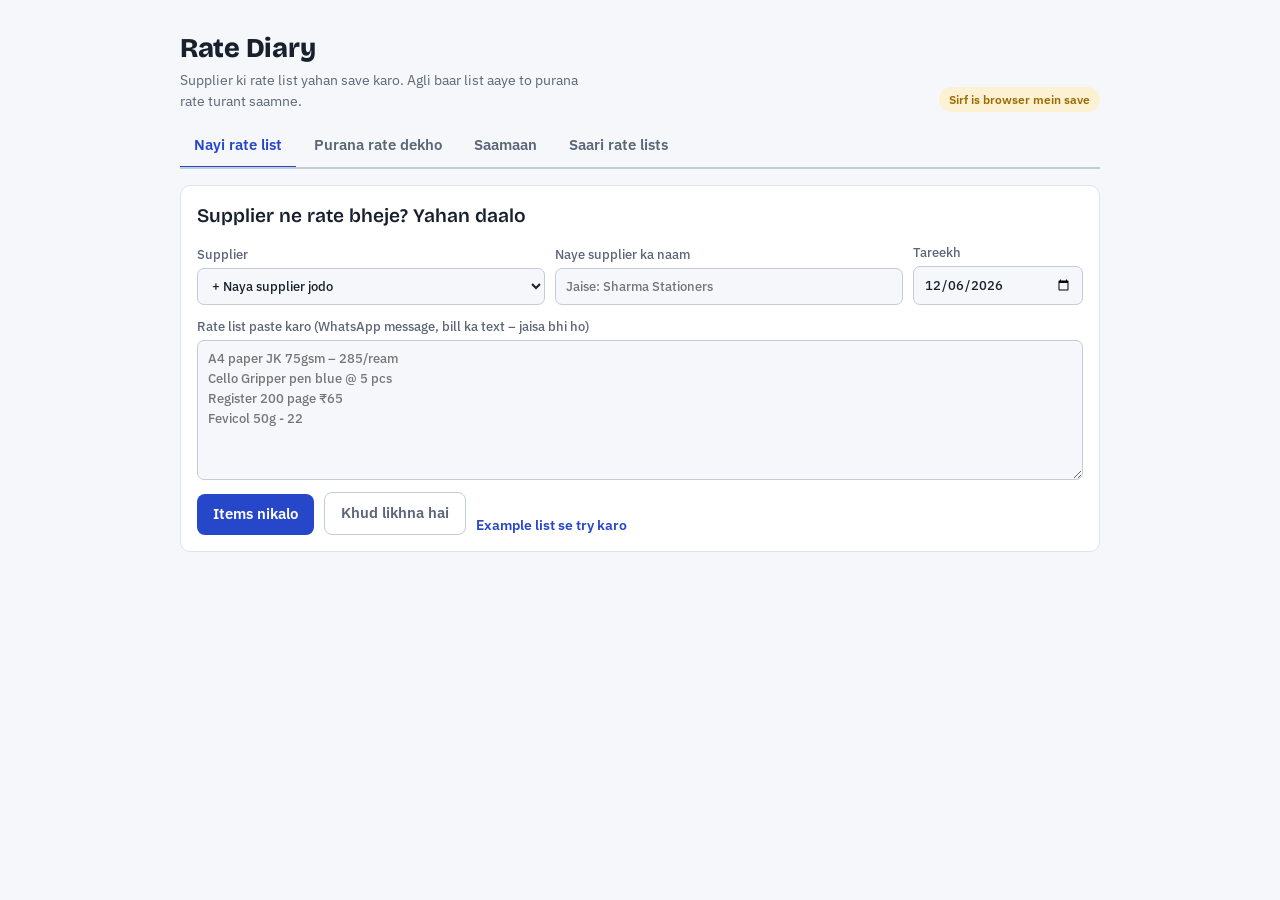
==== supplier-rates/index.html @ 7f13b3df "Add Rate Diary: supplier rate list tracker with AI parsing Save supplier quotations, extract items a" ====
<!doctype html><html><head><meta charset="utf-8"><meta name="viewport" content="width=device-width,initial-scale=1,viewport-fit=cover"></head><body>
<title>Rate Diary</title>
<meta name="claude:viewport-fit-sides" content="cover">
<link rel="preconnect" href="https://fonts.googleapis.com">
<link rel="stylesheet" href="https://fonts.googleapis.com/css2?family=IBM+Plex+Sans:wght@400;500;600;700&family=IBM+Plex+Mono:wght@500;600&family=Bricolage+Grotesque:opsz,wght@12..96,600;12..96,800&display=swap">
<style>
/* Layout: a purchase ledger. A narrow column of ruled entry sheets with tabs on top;
   rates are always set in a mono face so old and new figures line up like a register. */
:root {
  --paper: #f5f7fa;
  --sheet: #ffffff;
  --ink: #18202e;
  --ink-soft: #5b6678;
  --rule: #dfe4ec;
  --rule-strong: #c4ccd8;
  --accent: #2647c9;          /* ballpoint blue */
  --accent-soft: #e6ebfb;
  --up: #c2341f;              /* rate badha (mehenga) */
  --up-soft: #fbe6e2;
  --down: #17804a;            /* rate ghata (sasta) */
  --down-soft: #ddf2e5;
  --warn: #9a6a00;
  --warn-soft: #fcf1d2;
  --f-display: "Bricolage Grotesque", "Segoe UI", system-ui, sans-serif;
  --f-body: "IBM Plex Sans", "Segoe UI", system-ui, sans-serif;
  --f-num: "IBM Plex Mono", ui-monospace, "SFMono-Regular", Consolas, monospace;
}
@media (prefers-color-scheme: dark) {
  :root:not([data-theme="light"]) {
    --paper: #10141b; --sheet: #171d27; --ink: #e4e9f2; --ink-soft: #97a3b6; --rule: #262f3d; --rule-strong: #364254;
    --accent: #8ea6ff; --accent-soft: #1f2a4d; --up: #ff8a75; --up-soft: #3b1d18; --down: #6fd59b; --down-soft: #15321f;
    --warn: #f0c45c; --warn-soft: #362b10; color-scheme: dark;
  }
}
:root[data-theme="dark"] {
  --paper: #10141b; --sheet: #171d27; --ink: #e4e9f2; --ink-soft: #97a3b6; --rule: #262f3d; --rule-strong: #364254;
  --accent: #8ea6ff; --accent-soft: #1f2a4d; --up: #ff8a75; --up-soft: #3b1d18; --down: #6fd59b; --down-soft: #15321f;
  --warn: #f0c45c; --warn-soft: #362b10; color-scheme: dark;
}
* { box-sizing: border-box; }
[hidden] { display: none !important; }
body {
  background: var(--paper); color: var(--ink); font-family: var(--f-body); font-size: 15px; line-height: 1.5;
  padding-left: max(16px, env(safe-area-inset-left, 0px)); padding-right: max(16px, env(safe-area-inset-right, 0px));
  padding-block: 0 48px;
}
body::before { content: ""; position: fixed; inset: 0 0 auto; height: env(safe-area-inset-top, 0px); z-index: 10; background: var(--paper); }
.wrap { max-width: 920px; margin: 0 auto; }
h1, h2, h3 { font-family: var(--f-display); text-wrap: balance; margin: 0; }
h1 { font-size: 1.7rem; font-weight: 800; letter-spacing: -0.01em; }
h2 { font-size: 1.2rem; font-weight: 600; }
h3 { font-size: 1rem; font-weight: 600; }
p { margin: 0; }
.muted { color: var(--ink-soft); }
.small { font-size: .85rem; }
.num { font-family: var(--f-num); font-variant-numeric: tabular-nums; }

header.top { display: flex; flex-wrap: wrap; align-items: end; justify-content: space-between; gap: 8px 16px; padding-block: 20px 12px; }
header.top .sub { color: var(--ink-soft); font-size: .9rem; max-width: 52ch; }
.mode { font-size: .78rem; padding: 3px 10px; border-radius: 99px; background: var(--accent-soft); color: var(--accent); font-weight: 600; }
.mode.local { background: var(--warn-soft); color: var(--warn); }

nav.tabs {
  position: sticky; top: env(safe-area-inset-top, 0px); z-index: 5; background: var(--paper);
  display: flex; gap: 4px; overflow-x: auto; border-bottom: 2px solid var(--rule-strong); margin-bottom: 16px; scrollbar-width: none;
}
nav.tabs a {
  flex: none; padding: 10px 14px; text-decoration: none; color: var(--ink-soft); font-weight: 600; font-size: .92rem;
  border-bottom: 3px solid transparent; margin-bottom: -2px; white-space: nowrap;
}
nav.tabs a.on { color: var(--accent); border-bottom-color: var(--accent); }
nav.tabs a:focus-visible, button:focus-visible, input:focus-visible, select:focus-visible, textarea:focus-visible { outline: 2px solid var(--accent); outline-offset: 2px; }

.view { display: grid; gap: 16px; }
.sheet { background: var(--sheet); border: 1px solid var(--rule); border-radius: 10px; padding: 16px; display: grid; gap: 12px; min-width: 0; }
.sheet > header { display: flex; flex-wrap: wrap; justify-content: space-between; align-items: baseline; gap: 6px 12px; }
.row { display: flex; flex-wrap: wrap; gap: 10px; align-items: end; }
.row > * { min-width: 0; }
label.f { display: grid; gap: 4px; font-size: .8rem; color: var(--ink-soft); font-weight: 500; flex: 1 1 160px; }
input, select, textarea {
  font: inherit; color: var(--ink); background: var(--paper); border: 1px solid var(--rule-strong); border-radius: 7px; padding: 8px 10px; width: 100%; min-width: 0;
}
textarea { resize: vertical; min-height: 140px; line-height: 1.55; }
button { font: inherit; cursor: pointer; }
.btn { border: 0; background: var(--accent); color: var(--sheet); font-weight: 600; padding: 9px 16px; border-radius: 8px; white-space: nowrap; }
.btn:disabled { opacity: .5; cursor: not-allowed; }
.btn.ghost { background: var(--accent-soft); color: var(--accent); }
.btn.plain { background: none; color: var(--ink-soft); border: 1px solid var(--rule-strong); }
.btn.danger { background: var(--up); color: var(--sheet); }
.btn.sm { padding: 5px 10px; font-size: .85rem; }
.linkish { background: none; border: 0; color: var(--accent); padding: 0; font-weight: 600; }
.file-drop { border: 1.5px dashed var(--rule-strong); border-radius: 8px; padding: 10px 12px; display: flex; flex-wrap: wrap; gap: 10px; align-items: center; font-size: .88rem; color: var(--ink-soft); }
.file-drop img { width: 56px; height: 56px; object-fit: cover; border-radius: 6px; border: 1px solid var(--rule); }

.banner { padding: 10px 14px; border-radius: 8px; font-size: .9rem; background: var(--warn-soft); color: var(--warn); }
.banner.err { background: var(--up-soft); color: var(--up); }
.banner.ok { background: var(--down-soft); color: var(--down); }

.tbl-wrap { overflow-x: auto; margin: 0 -16px; padding: 0 16px; }
table { border-collapse: collapse; width: 100%; font-size: .9rem; }
th { text-align: left; font-size: .72rem; text-transform: uppercase; letter-spacing: .06em; color: var(--ink-soft); font-weight: 600; padding: 6px 8px; border-bottom: 2px solid var(--rule-strong); white-space: nowrap; }
td { padding: 7px 8px; border-bottom: 1px solid var(--rule); vertical-align: middle; }
td.r, th.r { text-align: right; }
tr.click { cursor: pointer; } tr.click:hover td { background: var(--accent-soft); }
.edit td { padding: 4px; }
.edit input { padding: 6px 8px; }
.edit .w-name { min-width: 170px; } .edit .w-unit { width: 84px; } .edit .w-qty { width: 70px; } .edit .w-rate { width: 96px; text-align: right; }
.x { background: none; border: 0; color: var(--ink-soft); font-size: 1.1rem; padding: 4px 6px; }
.x:hover { color: var(--up); }

.chg { display: inline-block; font-family: var(--f-num); font-size: .8rem; font-weight: 600; padding: 1px 7px; border-radius: 5px; white-space: nowrap; }
.chg.up { background: var(--up-soft); color: var(--up); }
.chg.down { background: var(--down-soft); color: var(--down); }
.chg.same { background: var(--rule); color: var(--ink-soft); }
.chg.new { background: var(--accent-soft); color: var(--accent); }
.prev { font-size: .8rem; color: var(--ink-soft); line-height: 1.35; }
.prev b { color: var(--ink); font-family: var(--f-num); font-weight: 600; }
.flag { color: var(--warn); font-size: .78rem; font-weight: 600; }

.summary { display: grid; grid-template-columns: repeat(auto-fit, minmax(130px, 1fr)); gap: 8px; }
.summary div { border: 1px solid var(--rule); border-radius: 8px; padding: 8px 10px; }
.summary b { display: block; font-family: var(--f-num); font-size: 1.2rem; }
.summary span { font-size: .78rem; color: var(--ink-soft); }

.qlist { display: grid; gap: 8px; }
.qcard { border: 1px solid var(--rule); border-radius: 8px; padding: 10px 12px; display: grid; grid-template-columns: 1fr auto; gap: 4px 12px; background: var(--sheet); text-align: left; color: var(--ink); width: 100%; }
.qcard:hover { border-color: var(--accent); }
.qcard .date { font-family: var(--f-num); font-size: .85rem; color: var(--ink-soft); }
.empty { padding: 20px 4px; color: var(--ink-soft); display: grid; gap: 8px; justify-items: start; }
.steps { margin: 0; padding-left: 20px; display: grid; gap: 4px; color: var(--ink-soft); font-size: .92rem; }

.spark { width: 100%; max-width: 100%; height: auto; display: block; }
.spark .ln { fill: none; stroke: var(--accent); stroke-width: 2; }
.spark .pt { fill: var(--accent); }
.spark text { fill: var(--ink-soft); font-family: var(--f-num); font-size: 10px; }
.spark .grid { stroke: var(--rule); }

.toast { position: fixed; left: 50%; bottom: calc(20px + env(safe-area-inset-bottom, 0px)); transform: translateX(-50%); background: var(--ink); color: var(--sheet); padding: 9px 16px; border-radius: 99px; font-size: .9rem; opacity: 0; pointer-events: none; transition: opacity .25s; z-index: 20; max-width: calc(100% - 32px); }
.toast.show { opacity: 1; }
.spin { display: inline-block; width: 14px; height: 14px; border: 2px solid currentColor; border-right-color: transparent; border-radius: 50%; animation: sp .7s linear infinite; vertical-align: -2px; }
@keyframes sp { to { transform: rotate(360deg); } }
@media (prefers-reduced-motion: reduce) { .spin { animation-duration: 2s; } .toast { transition: none; } }
@media (max-width: 560px) { h1 { font-size: 1.4rem; } .sheet { padding: 14px; } .tbl-wrap { margin: 0 -14px; padding: 0 14px; } }
</style>

<div class="wrap">
  <header class="top">
    <div>
      <h1>Rate Diary</h1>
      <p class="sub">Supplier ki rate list yahan save karo. Agli baar list aaye to purana rate turant saamne.</p>
    </div>
    <span class="mode" id="modeTag">Load ho raha hai…</span>
  </header>

  <nav class="tabs" aria-label="Sections">
    <a href="#nayi" data-v="nayi">Nayi rate list</a>
    <a href="#check" data-v="check">Purana rate dekho</a>
    <a href="#saamaan" data-v="saamaan">Saamaan</a>
    <a href="#lists" data-v="lists">Saari rate lists</a>
  </nav>

  <div id="globalBanner"></div>

  <!-- NAYI RATE LIST -->
  <section class="view" id="v-nayi">
    <div class="sheet">
      <header><h2 id="qFormTitle">Supplier ne rate bheje? Yahan daalo</h2><button class="linkish small" id="cancelEdit" hidden>Edit band karo</button></header>
      <div class="row">
        <label class="f">Supplier
          <select id="qSupplier"></select>
        </label>
        <label class="f" id="newSupWrap" hidden>Naye supplier ka naam
          <input id="newSupName" maxlength="60" placeholder="Jaise: Sharma Stationers">
        </label>
        <label class="f" style="flex:0 1 170px">Tareekh
          <input type="date" id="qDate">
        </label>
      </div>
      <label class="f">Rate list paste karo (WhatsApp message, bill ka text – jaisa bhi ho)
        <textarea id="qText" placeholder="A4 paper JK 75gsm – 285/ream&#10;Cello Gripper pen blue @ 5 pcs&#10;Register 200 page ₹65&#10;Fevicol 50g - 22"></textarea>
      </label>
      <div class="file-drop" id="photoBox" hidden>
        <span>📷 Ya rate list ki photo daalo:</span>
        <input type="file" id="qPhoto" accept="image/*" multiple style="width:auto;flex:1 1 200px;border:0;background:none;padding:0">
        <div id="photoPrev" class="row"></div>
      </div>
      <div class="row">
        <button class="btn" id="parseBtn">Items nikalo</button>
        <button class="btn plain" id="manualBtn">Khud likhna hai</button>
        <button class="linkish small" id="exampleBtn">Example list se try karo</button>
        <span class="small muted" id="parseHint"></span>
      </div>
    </div>

    <div class="sheet" id="reviewSheet" hidden>
      <header>
        <h2>Check karo aur save karo</h2>
        <span class="small muted">Har item ke saath pichhla rate aur kitna badla dikh raha hai</span>
      </header>
      <div class="summary" id="reviewSummary"></div>
      <div class="tbl-wrap">
        <table class="edit">
          <thead><tr><th>Item</th><th>Unit</th><th>Qty</th><th class="r">Naya rate ₹</th><th>Pichhla rate</th><th class="r">Badlav</th><th></th></tr></thead>
          <tbody id="reviewBody"></tbody>
        </table>
      </div>
      <div class="row">
        <button class="btn ghost sm" id="addRow">+ Item jodo</button>
      </div>
      <label class="f">Note (optional)<input id="qNote" maxlength="200" placeholder="Jaise: GST alag, delivery free"></label>
      <div class="row">
        <button class="btn" id="saveQuote">Rate list save karo</button>
        <span class="small muted" id="saveHint"></span>
      </div>
    </div>
  </section>

  <!-- PURANA RATE DEKHO -->
  <section class="view" id="v-check" hidden>
    <div class="sheet">
      <header><h2>Nayi list bhejne se pehle purane rate dekho</h2></header>
      <p class="small muted">Jo saamaan mangwana hai uski list daalo (ek line mein ek item, quantity bhi likh sakte ho). Har item ka pichhla rate, kis supplier ne diya aur sabse sasta kaun tha – sab dikhega.</p>
      <label class="f">Meri list
        <textarea id="cText" placeholder="A4 paper 10 ream&#10;Blue pen 100&#10;Register 200 page 20&#10;Stapler pin"></textarea>
      </label>
      <div class="row">
        <button class="btn" id="checkBtn">Purane rate dikhao</button>
        <button class="btn ghost" id="aiMatchBtn" hidden>AI se naam milao</button>
        <span class="small muted" id="checkHint"></span>
      </div>
    </div>
    <div class="sheet" id="checkResult" hidden>
      <header><h2>Pichhle rate</h2><span class="small muted" id="checkCount"></span></header>
      <div class="tbl-wrap">
        <table>
          <thead><tr><th>Item</th><th class="r">Qty</th><th>Aakhri rate</th><th>Sabse sasta</th><th class="r">Andaza ₹</th></tr></thead>
          <tbody id="checkBody"></tbody>
        </table>
      </div>
      <div class="row">
        <button class="btn ghost sm" id="copyWithRates">Copy: list + pichhle rate</button>
        <button class="btn plain sm" id="copyPlain">Copy: sirf list (supplier ko bhejne ke liye)</button>
      </div>
      <textarea id="copyFallback" readonly hidden style="min-height:120px"></textarea>
    </div>
  </section>

  <!-- SAAMAAN -->
  <section class="view" id="v-saamaan" hidden>
    <div class="sheet">
      <header><h2>Saara saamaan aur unke rate</h2><span class="small muted" id="itemCount"></span></header>
      <input id="itemSearch" placeholder="Item dhundo… (jaise pen, register, A4)" autocomplete="off">
      <div class="tbl-wrap">
        <table>
          <thead><tr><th>Item</th><th>Aakhri rate</th><th>Pehle se badlav</th><th>Sabse kam</th><th class="r">Kitni baar</th></tr></thead>
          <tbody id="itemBody"></tbody>
        </table>
      </div>
    </div>
    <div class="sheet" id="itemDetail" hidden></div>
  </section>

  <!-- SAARI LISTS -->
  <section class="view" id="v-lists" hidden>
    <div class="sheet">
      <header>
        <h2>Saari rate lists</h2>
        <div class="row"><button class="btn plain sm" id="exportCsv">Excel (CSV) download</button></div>
      </header>
      <div class="row">
        <label class="f">Supplier<select id="lSupplier"></select></label>
      </div>
      <div class="qlist" id="quoteList"></div>
    </div>
    <div class="sheet" id="quoteDetail" hidden></div>
  </section>
</div>
<div class="toast" id="toast" role="status"></div>

<script>
(() => {
  "use strict";
  const $ = (s) => document.querySelector(s);
  const esc = (s) => String(s ?? "").replace(/[&<>"']/g, (c) => ({ "&": "&amp;", "<": "&lt;", ">": "&gt;", '"': "&quot;", "'": "&#39;" }[c]));
  const uid = () => Date.now().toString(36) + Math.random().toString(36).slice(2, 8);
  const today = () => { const d = new Date(); return `${d.getFullYear()}-${String(d.getMonth() + 1).padStart(2, "0")}-${String(d.getDate()).padStart(2, "0")}`; };
  const fmtDate = (s) => { if (!s) return ""; const [y, m, d] = s.split("-").map(Number); return new Date(y, m - 1, d).toLocaleDateString("en-IN", { day: "numeric", month: "short", year: "numeric" }); };
  const money = (n) => (n == null || isNaN(n) ? "–" : "₹" + Number(n).toLocaleString("en-IN", { maximumFractionDigits: 2 }));
  function toast(msg) { const t = $("#toast"); t.textContent = msg; t.classList.add("show"); clearTimeout(toast.t); toast.t = setTimeout(() => t.classList.remove("show"), 2600); }

  // ---------------- State + storage ----------------
  const S = { suppliers: [], quotes: [], ready: false, mode: "loading" };
  let db = null, sample = null, downloads = null, imagesOK = false;
  const LKEY = "rateDiary.v1";

  const store = {
    async putSupplier(s) {
      if (db) return db.collection("suppliers").doc(s.id).set(s);
      S.suppliers.push(s); localSave();
    },
    async putQuote(q) {
      if (db) return db.collection("quotes").doc(q.id).set(q);
      const i = S.quotes.findIndex((x) => x.id === q.id);
      if (i >= 0) S.quotes[i] = q; else S.quotes.push(q);
      localSave();
    },
    async delQuote(id) {
      if (db) return db.collection("quotes").doc(id).delete();
      S.quotes = S.quotes.filter((q) => q.id !== id); localSave();
    },
  };
  function localLoad() {
    try { const d = JSON.parse(localStorage.getItem(LKEY)); if (d) { S.suppliers = d.suppliers || []; S.quotes = d.quotes || []; } } catch (e) { /* storage off */ }
  }
  function localSave() {
    try { localStorage.setItem(LKEY, JSON.stringify({ suppliers: S.suppliers, quotes: S.quotes })); }
    catch (e) { banner("Is browser mein save nahi ho paya. Private window band karke try karo.", "err"); }
    renderAll();
  }
  function banner(msg, kind = "") { $("#globalBanner").innerHTML = msg ? `<div class="banner ${kind}">${msg}</div>` : ""; }

  function useLocal(reason) {
    S.mode = "local"; localLoad(); S.ready = true;
    $("#modeTag").textContent = "Sirf is browser mein save"; $("#modeTag").className = "mode local";
    if (reason) banner(reason);
    renderAll();
  }

  async function init() {
    $("#qDate").value = today();
    route();
    if (!window.claude || typeof window.claude.use !== "function") { useLocal(); return; }
    const guard = setTimeout(() => { if (!S.ready) useLocal("Online storage se jawab nahi aaya, isliye data abhi sirf is browser mein save hoga."); }, 10000);
    const [d, s, dl] = await Promise.all([claude.use("db"), claude.use("sample"), claude.use("downloads")]);
    sample = s; downloads = dl;
    if (sample) {
      try { const lim = await sample.limits(); imagesOK = !!lim.images; } catch (e) { imagesOK = false; }
    }
    $("#photoBox").hidden = !imagesOK;
    $("#aiMatchBtn").hidden = !sample;
    $("#parseHint").textContent = sample ? "AI se padhega – Hindi/Hinglish bhi chalega" : "";
    if (!d) { clearTimeout(guard); if (!S.ready) useLocal("Login nahi hai ya online storage band hai – data abhi sirf is browser mein save hoga."); return; }
    if (S.ready) return; // guard already fell back
    db = d;
    let got = 0;
    const done = () => { if (++got === 2) { clearTimeout(guard); S.ready = true; S.mode = "db"; $("#modeTag").textContent = "Online save ho raha hai"; $("#modeTag").className = "mode"; renderAll(); } };
    const fail = (e) => { clearTimeout(guard); banner("Data load nahi hua (" + esc(e.code) + "). Page dobara kholo.", "err"); };
    let f1 = false, f2 = false;
    db.collection("suppliers").onSnapshot((snap) => { S.suppliers = snap.docs.map((x) => x.data()); if (!f1) { f1 = true; done(); } else renderAll(); }, fail);
    db.collection("quotes").onSnapshot((snap) => { S.quotes = snap.docs.map((x) => x.data()); if (!f2) { f2 = true; done(); } else renderAll(); }, fail);
  }

  // ---------------- Item names: normalise + match ----------------
  const STOP = new Set(["the", "of", "and", "for", "ka", "ki", "ke", "wala", "wali", "rs", "inr", "per", "each"]);
  function normTokens(name) {
    return String(name).toLowerCase().replace(/&/g, " and ")
      .replace(/\bno\.?\s*(\d)/g, "no$1")
      .replace(/(\d)\s*(gsm|gms|gm|g|kg|ml|ltr|l|mm|cm|pages|page|pgs|pg|pcs|pc)\b/g, (m, d, u) => d + ({ gms: "g", gm: "g", pages: "pg", page: "pg", pgs: "pg", ltr: "l", pc: "pcs" }[u] || u)).replace(/[^a-z0-9ऀ-ॿ]+/g, " ").trim().split(/\s+/)
      .filter((t) => t && !STOP.has(t)).map((t) => (t.length > 3 && /[a-z]s$/.test(t) && !/ss$/.test(t) ? t.slice(0, -1) : t));
  }
  const keyOf = (name) => [...new Set(normTokens(name))].sort().join(" ");
  function similarity(a, b) {
    const A = new Set(a.split(" ")), B = new Set(b.split(" "));
    if (!A.size || !B.size) return 0;
    let inter = 0; A.forEach((t) => { if (B.has(t)) inter++; });
    const jac = inter / (A.size + B.size - inter);
    const bg = (s) => { const r = new Map(); const x = s.replace(/ /g, ""); for (let i = 0; i < x.length - 1; i++) { const k = x.slice(i, i + 2); r.set(k, (r.get(k) || 0) + 1); } return r; };
    const ba = bg(a), bb = bg(b); let ov = 0, ta = 0, tb = 0;
    ba.forEach((v, k) => { ta += v; ov += Math.min(v, bb.get(k) || 0); }); bb.forEach((v) => (tb += v));
    const dice = ta + tb ? (2 * ov) / (ta + tb) : 0;
    return 0.5 * jac + 0.5 * dice;
  }

  // Every saved rate, flat
  function entries() {
    const sup = Object.fromEntries(S.suppliers.map((s) => [s.id, s.name]));
    return S.quotes.flatMap((q) => (q.items || []).map((it) => ({ ...it, date: q.date, supplierId: q.supplierId, supplier: sup[q.supplierId] || "?", quoteId: q.id, created: q.created || 0 })))
      .sort((a, b) => (a.date === b.date ? a.created - b.created : a.date < b.date ? -1 : 1));
  }
  function catalog() {
    const m = new Map();
    for (const e of entries()) {
      const c = m.get(e.key) || { key: e.key, name: e.name, hist: [] };
      c.name = e.name; c.hist.push(e); m.set(e.key, c);
    }
    return [...m.values()].sort((a, b) => a.name.localeCompare(b.name));
  }
  // loose = shopping-list lookup: "blue pen" may find "Cello Gripper Pen Blue"
  function findMatch(name, cat, loose = false) {
    const k = keyOf(name);
    if (!k) return null;
    const exact = cat.find((c) => c.key === k);
    if (exact) return { c: exact, exact: true };
    let best = null, bs = 0;
    for (const c of cat) { const s = similarity(k, c.key); if (s > bs) { bs = s; best = c; } }
    if (bs >= 0.72) return { c: best, exact: false, score: bs };
    if (loose) {
      const toks = k.split(" ");
      const subs = cat.filter((c) => { const ck = new Set(c.key.split(" ")); return toks.every((t) => ck.has(t)); });
      if (subs.length) { subs.sort((a, b) => similarity(k, b.key) - similarity(k, a.key)); return { c: subs[0], exact: false, many: subs.length }; }
    }
    return null;
  }
  // last rate for an item key before a quote (same supplier first, else anyone)
  function previousFor(key, { supplierId, date, excludeQuote } = {}) {
    const hist = entries().filter((e) => e.key === key && e.quoteId !== excludeQuote && (!date || e.date <= date));
    if (!hist.length) return null;
    const same = hist.filter((e) => e.supplierId === supplierId);
    return { last: (same.length ? same : hist).at(-1), sameSupplier: same.length > 0, lowest: hist.reduce((a, b) => (b.rate < a.rate ? b : a)) };
  }
  function chgBadge(now, before) {
    if (before == null || now == null || isNaN(now)) return '<span class="chg new">naya item</span>';
    if (!before) return "";
    const p = ((now - before) / before) * 100;
    if (Math.abs(p) < 0.5) return '<span class="chg same">same</span>';
    return `<span class="chg ${p > 0 ? "up" : "down"}">${p > 0 ? "▲" : "▼"} ${Math.abs(p).toFixed(p > -10 && p < 10 ? 1 : 0)}%</span>`;
  }

  // ---------------- Parsing ----------------
  const UNITS = { pcs: "pcs", pc: "pcs", piece: "pcs", pieces: "pcs", nos: "pcs", no: "pcs", n: "pcs", dozen: "dozen", dz: "dozen", doz: "dozen", pkt: "packet", packet: "packet", pack: "packet", box: "box", ream: "ream", rim: "ream", kg: "kg", g: "g", gm: "g", gms: "g", ltr: "litre", l: "litre", litre: "litre", ml: "ml", set: "set", roll: "roll", bundle: "bundle", pad: "pad", book: "book", carton: "carton", ctn: "carton", mtr: "metre", m: "metre", sheet: "sheet", pair: "pair" };
  function localParse(text) {
    const out = [];
    for (let raw of text.split(/\n+/)) {
      let line = raw.replace(/[*_~`]/g, "").replace(/^\s*(\d{1,3}[.)]|[-•▪●>])\s*/, "").trim();
      if (!line || !/\d/.test(line)) continue;
      if (/^(total|grand total|gst|cgst|sgst|igst|net|amount|sub ?total|thanks|regards|ph|mob)/i.test(line)) continue;
      const nums = [...line.matchAll(/(\d+(?:[.,]\d+)?)/g)];
      let rate = null, rateIdx = -1, rateLen = 0;
      const at = line.match(/(?:@|rate[:\s]|rs\.?|₹|inr)\s*(\d+(?:[.,]\d+)?)/i);
      if (at) { rate = parseFloat(at[1].replace(",", ".")); rateIdx = at.index; rateLen = at[0].length; }
      else if (nums.length) { const n = nums.at(-1); rate = parseFloat(n[1].replace(",", ".")); rateIdx = n.index; rateLen = n[0].length; }
      if (rate == null) continue;
      let after = line.slice(rateIdx + rateLen);
      let unit = "";
      const um = (after.match(/^\s*(?:\/-?)?\s*(?:\/|per\s+|each\s*)?\s*([a-z]+)/i) || [])[1];
      if (um && UNITS[um.toLowerCase()]) unit = UNITS[um.toLowerCase()];
      let name = line.slice(0, rateIdx).replace(/(rs\.?|₹|inr|rate|@|=|:|–|—|-|\/)\s*$/i, "").replace(/[\s:=–—-]+$/g, "").trim();
      let qty = null;
      const qm = name.match(/(\d+)\s*(pcs|pc|nos|dozen|dz|pkt|packet|box|ream|rim|set|roll|kg)\b\s*$/i) || name.match(/\b(?:x|×|qty)\s*(\d+)\s*$/i);
      if (qm) { qty = Number(qm[1]); if (!unit && qm[2]) unit = UNITS[qm[2].toLowerCase()] || ""; name = name.slice(0, qm.index).replace(/[\s:=x×-]+$/i, "").trim(); }
      if (!unit) { const un = name.match(/\b(?:per|\/)\s*([a-z]+)\s*$/i); if (un && UNITS[un[1].toLowerCase()]) { unit = UNITS[un[1].toLowerCase()]; name = name.slice(0, un.index).trim(); } }
      if (!name || name.length < 2) continue;
      out.push({ name, unit, qty, rate });
    }
    return out;
  }

  async function aiParse(text, images) {
    const known = catalog().map((c) => c.name).slice(0, 400);
    const prompt = `You read a supplier's rate list or quotation sent to a small Indian trading business (stationery and other goods). It may be in Hindi, Hinglish or English, copied from WhatsApp or a bill, or shown in the attached photo(s).

Extract every product line with its rate. Reply with ONLY a JSON array. Each element:
{"name": string, "unit": string, "qty": number or null, "rate": number, "match": string or null}

Rules:
- name: clean product name in English/Hinglish Latin letters, keep brand, size, colour, pages, gsm (e.g. "JK A4 Paper 75gsm", "Cello Gripper Pen Blue").
- unit: the unit the rate is for: pcs, dozen, packet, box, ream, kg, set, roll, etc. Empty string if not stated.
- rate: price in rupees for ONE unit. If only a quantity and a line total are given, divide total by quantity. Numbers only, no currency.
- qty: quantity if the list states one, else null.
- match: if this is the same product as a name in KNOWN ITEMS (same thing, size and brand; wording may differ), copy that known name exactly. Otherwise null.
- Skip totals, GST/tax lines, greetings, addresses and phone numbers.

KNOWN ITEMS:
${known.length ? known.join("\n") : "(none yet)"}

RATE LIST TEXT:
${text || "(only photo attached)"}`;
    const opts = { modelTier: "default" };
    if (images && images.length) opts.images = images;
    const res = await sample.json(prompt, opts);
    if (!Array.isArray(res)) throw { code: "invalid_json", message: "AI ka jawab list nahi tha" };
    return res.filter((r) => r && r.name && r.rate != null && !isNaN(Number(r.rate)))
      .map((r) => ({ name: String(r.name).slice(0, 120), unit: String(r.unit || "").slice(0, 20), qty: r.qty == null || isNaN(Number(r.qty)) ? null : Number(r.qty), rate: Number(r.rate), match: r.match ? String(r.match) : null }));
  }

  // ---------------- New quote: review rows ----------------
  let draft = [];       // [{name, unit, qty, rate, key, matchName, linked}]
  let editingId = null;
  let photos = [];

  function supplierOptions(sel, withAll) {
    const opts = S.suppliers.slice().sort((a, b) => a.name.localeCompare(b.name)).map((s) => `<option value="${esc(s.id)}">${esc(s.name)}</option>`).join("");
    if (withAll) return `<option value="">Sabhi supplier</option>` + opts;
    return (S.suppliers.length ? "" : "") + opts + `<option value="__new">+ Naya supplier jodo</option>`;
  }
  function renderSupplierSelects() {
    const q = $("#qSupplier"), cur = q.value;
    q.innerHTML = supplierOptions(cur, false);
    if (cur && [...q.options].some((o) => o.value === cur)) q.value = cur;
    else if (!S.suppliers.length) q.value = "__new";
    $("#newSupWrap").hidden = q.value !== "__new";
    const l = $("#lSupplier"), lc = l.value;
    l.innerHTML = supplierOptions(lc, true); l.value = lc;
  }

  function linkDraftRow(r, cat) {
    if (r.linked === false) { r.key = keyOf(r.name) + " #" + (r.split || (r.split = uid())); r.matchName = null; return; }
    let m = null;
    if (r.match) { const c = cat.find((x) => x.name.toLowerCase() === r.match.toLowerCase()); if (c) m = { c, exact: true }; }
    if (!m) m = findMatch(r.name, cat);
    if (m) { r.key = m.c.key; r.matchName = m.c.name; r.fuzzy = !m.exact; }
    else { r.key = keyOf(r.name); r.matchName = null; r.fuzzy = false; }
  }

  function renderReview() {
    const sheet = $("#reviewSheet");
    sheet.hidden = !draft.length && !editingId;
    if (sheet.hidden) return;
    const cat = catalog();
    const supId = $("#qSupplier").value;
    const date = $("#qDate").value;
    let up = 0, down = 0, fresh = 0, same = 0;
    $("#reviewBody").innerHTML = draft.map((r, i) => {
      linkDraftRow(r, cat);
      const pv = previousFor(r.key, { supplierId: supId, date, excludeQuote: editingId });
      const before = pv?.last.rate;
      if (!pv) fresh++; else if (r.rate > before * 1.005) up++; else if (r.rate < before * 0.995) down++; else same++;
      const unitFlag = pv && pv.last.unit && r.unit && pv.last.unit !== r.unit ? `<div class="flag">⚠ unit alag: pehle ${esc(pv.last.unit)}</div>` : "";
      const prevHtml = pv
        ? `<div class="prev"><b>${money(before)}</b>${pv.last.unit ? "/" + esc(pv.last.unit) : ""} · ${esc(pv.last.supplier)}${pv.sameSupplier ? "" : " (doosra supplier)"}<br>${fmtDate(pv.last.date)}${pv.lowest.rate < before ? ` · sabse kam ${money(pv.lowest.rate)} (${esc(pv.lowest.supplier)})` : ""}${r.fuzzy ? `<br>≈ "${esc(r.matchName)}" se milaya · <button class="linkish" data-unlink="${i}">ye alag item hai</button>` : ""}</div>${unitFlag}`
        : `<div class="prev">Pehli baar${r.linked === false ? ` · <button class="linkish" data-relink="${i}">wapas milao</button>` : ""}</div>`;
      return `<tr>
        <td><input class="w-name" data-i="${i}" data-k="name" value="${esc(r.name)}" aria-label="Item naam"></td>
        <td><input class="w-unit" data-i="${i}" data-k="unit" value="${esc(r.unit)}" list="unitList" aria-label="Unit"></td>
        <td><input class="w-qty num" data-i="${i}" data-k="qty" type="number" min="0" step="any" value="${r.qty ?? ""}" aria-label="Qty"></td>
        <td class="r"><input class="w-rate num" data-i="${i}" data-k="rate" type="number" min="0" step="any" value="${r.rate ?? ""}" aria-label="Rate"></td>
        <td>${prevHtml}</td>
        <td class="r">${pv ? chgBadge(r.rate, before) : '<span class="chg new">naya</span>'}</td>
        <td><button class="x" data-del="${i}" title="Hatao" aria-label="Hatao">✕</button></td></tr>`;
    }).join("") + `<datalist id="unitList">${[...new Set(Object.values(UNITS))].map((u) => `<option value="${u}">`).join("")}</datalist>`;
    $("#reviewSummary").innerHTML = [[draft.length, "items"], [up, "mehenge hue ▲"], [down, "saste hue ▼"], [same, "same rate"], [fresh, "naye items"]]
      .map(([b, s]) => `<div><b>${b}</b><span>${s}</span></div>`).join("");
  }

  $("#reviewBody").addEventListener("input", (e) => {
    const { i, k } = e.target.dataset; if (i == null) return;
    const r = draft[+i];
    r[k] = k === "rate" || k === "qty" ? (e.target.value === "" ? null : Number(e.target.value)) : e.target.value;
    if (k === "name") r.match = null;
  });
  $("#reviewBody").addEventListener("change", (e) => { if (e.target.dataset.i != null) renderReview(); });
  $("#reviewBody").addEventListener("click", (e) => {
    const t = e.target.dataset;
    if (t.del != null) { draft.splice(+t.del, 1); renderReview(); }
    if (t.unlink != null) { draft[+t.unlink].linked = false; renderReview(); }
    if (t.relink != null) { draft[+t.relink].linked = true; draft[+t.relink].split = null; renderReview(); }
  });
  $("#addRow").onclick = () => { draft.push({ name: "", unit: "", qty: null, rate: null }); renderReview(); const ins = document.querySelectorAll("#reviewBody .w-name"); ins[ins.length - 1]?.focus(); };
  $("#manualBtn").onclick = () => { if (!draft.length) draft.push({ name: "", unit: "", qty: null, rate: null }); renderReview(); $("#reviewSheet").scrollIntoView({ behavior: "smooth" }); };
  $("#qSupplier").onchange = () => { $("#newSupWrap").hidden = $("#qSupplier").value !== "__new"; if ($("#qSupplier").value === "__new") $("#newSupName").focus(); renderReview(); };
  $("#qDate").onchange = renderReview;
  $("#exampleBtn").onclick = () => {
    $("#qText").value = "Namaste ji, aaj ke rate:\n1. JK A4 paper 75gsm - 285/ream\n2. Cello Gripper pen blue @ 5 pcs\n3. Classmate register 200 pg ₹68\n4. Fevicol MR 50g - 24\n5. Kangaro stapler pin no.10 - 12/box\n6. Natraj pencil 10 pkt = 50 per pkt\nGST extra. Dhanyavaad";
    toast("Example text daal diya – ab 'Items nikalo' dabao");
  };

  $("#qPhoto").onchange = (e) => {
    photos = [...e.target.files].slice(0, 5);
    $("#photoPrev").innerHTML = photos.map((f) => `<img alt="" src="${URL.createObjectURL(f)}">`).join("");
  };

  $("#parseBtn").onclick = async () => {
    const text = $("#qText").value.trim();
    if (!text && !photos.length) return toast("Pehle rate list paste karo ya photo daalo");
    const btn = $("#parseBtn"), hint = $("#parseHint");
    let rows = null;
    if (sample) {
      btn.disabled = true; hint.innerHTML = '<span class="spin"></span> AI rate list padh raha hai…';
      try { rows = await aiParse(text, photos); hint.textContent = `AI ne ${rows.length} items nikale. Neeche check karo.`; }
      catch (err) {
        if (err && err.code === "not_granted") { sample = null; $("#aiMatchBtn").hidden = true; $("#photoBox").hidden = true; hint.textContent = "AI ki permission nahi mili – simple tareeke se padh raha hoon."; }
        else if (err && err.code === "rate_limited") hint.textContent = "AI abhi busy hai, thodi der baad try karo. Abhi simple tareeke se padha.";
        else hint.textContent = "AI se nahi ho paya – simple tareeke se padha. Galti ho to theek kar lo.";
        rows = null;
      } finally { btn.disabled = false; }
    }
    if (!rows) {
      if (!text) return toast("Photo padhne ke liye AI chahiye – text paste karo");
      rows = localParse(text);
      if (!sample) hint.textContent = rows.length ? `${rows.length} items mile. Neeche check karo.` : "Koi rate nahi mila. 'Khud likhna hai' se daalo.";
    }
    draft = draft.filter((r) => r.name || r.rate != null).concat(rows);
    renderReview();
    if (rows.length) $("#reviewSheet").scrollIntoView({ behavior: "smooth", block: "start" });
  };

  function resetForm() {
    draft = []; editingId = null; photos = [];
    $("#qText").value = ""; $("#qNote").value = ""; $("#qPhoto").value = ""; $("#photoPrev").innerHTML = ""; $("#parseHint").textContent = sample ? "AI se padhega – Hindi/Hinglish bhi chalega" : "";
    $("#qDate").value = today(); $("#qFormTitle").textContent = "Supplier ne rate bheje? Yahan daalo"; $("#cancelEdit").hidden = true;
    renderReview();
  }
  $("#cancelEdit").onclick = resetForm;

  $("#saveQuote").onclick = async () => {
    const hint = $("#saveHint");
    let supId = $("#qSupplier").value;
    const date = $("#qDate").value;
    const items = draft.filter((r) => r.name.trim() && r.rate != null && !isNaN(r.rate));
    if (!date) return (hint.textContent = "Tareekh daalo.");
    if (!items.length) return (hint.textContent = "Kam se kam ek item naam aur rate ke saath chahiye.");
    const btn = $("#saveQuote"); btn.disabled = true; hint.innerHTML = '<span class="spin"></span> Save ho raha hai…';
    try {
      if (supId === "__new" || !supId) {
        const name = $("#newSupName").value.trim();
        if (!name) { hint.textContent = "Supplier ka naam likho."; btn.disabled = false; return; }
        const exist = S.suppliers.find((s) => s.name.toLowerCase() === name.toLowerCase());
        if (exist) supId = exist.id;
        else { const s = { id: "s" + uid(), name, created: Date.now() }; await store.putSupplier(s); supId = s.id; }
      }
      const cat = catalog();
      items.forEach((r) => linkDraftRow(r, cat));
      const old = editingId ? S.quotes.find((q) => q.id === editingId) : null;
      const q = {
        id: editingId || "q" + uid(), supplierId: supId, date, note: $("#qNote").value.trim(), created: old?.created || Date.now(),
        items: items.map((r) => ({ name: r.name.trim(), unit: (r.unit || "").trim(), qty: r.qty ?? null, rate: Number(r.rate), key: r.key })),
      };
      await store.putQuote(q);
      $("#qSupplier").value = supId; $("#newSupName").value = "";
      hint.textContent = "";
      toast(`${q.items.length} items ki rate list save ho gayi ✓`);
      resetForm(); renderAll();
      openQuote(q.id); location.hash = "lists";
    } catch (err) {
      hint.textContent = err?.code === "quota_exceeded" ? "Storage bhar gaya – purani lists delete karo." : err?.code === "not_granted" ? "Aapko is page par save karne ki permission nahi hai." : "Save nahi hua, dobara try karo.";
    } finally { btn.disabled = false; }
  };

  // ---------------- Check old rates ----------------
  let checkRows = [];
  function parseNeedLine(line) {
    let l = line.replace(/^\s*(\d{1,3}[.)]|[-•▪●>])\s*/, "").trim();
    let qty = null;
    const m = l.match(/[\s,:x×-]+(\d+(?:\.\d+)?)\s*(pcs|pc|nos|dozen|dz|pkt|packet|box|ream|rim|set|roll|kg)?\s*$/i);
    if (m && !/(\d|\bno\.?)\s*$/i.test(l.slice(0, m.index))) { qty = Number(m[1]); l = l.slice(0, m.index).trim(); }
    return { name: l, qty };
  }
  function renderCheck() {
    const res = $("#checkResult");
    res.hidden = !checkRows.length; if (!checkRows.length) return;
    const cat = catalog();
    let found = 0, total = 0;
    $("#checkBody").innerHTML = checkRows.map((r) => {
      const c = r.key ? cat.find((x) => x.key === r.key) : null;
      if (!c) return `<tr><td>${esc(r.name)}</td><td class="r num">${r.qty ?? ""}</td><td colspan="3" class="muted small">Pehle kabhi rate nahi mila</td></tr>`;
      found++;
      const last = c.hist.at(-1), low = c.hist.reduce((a, b) => (b.rate < a.rate ? b : a));
      const est = r.qty ? r.qty * last.rate : null; if (est) total += est;
      return `<tr><td>${esc(r.name)}${keyOf(r.name) !== c.key ? `<div class="prev">≈ ${esc(c.name)}</div>` : ""}</td><td class="r num">${r.qty ?? ""}</td>
        <td><div class="prev"><b>${money(last.rate)}</b>${last.unit ? "/" + esc(last.unit) : ""}<br>${esc(last.supplier)} · ${fmtDate(last.date)}</div></td>
        <td><div class="prev"><b>${money(low.rate)}</b><br>${esc(low.supplier)} · ${fmtDate(low.date)}</div></td>
        <td class="r num">${est ? money(est) : ""}</td></tr>`;
    }).join("") + (total ? `<tr><td colspan="4"><b>Andazan total (pichhle rate se)</b></td><td class="r num"><b>${money(total)}</b></td></tr>` : "");
    $("#checkCount").textContent = `${found}/${checkRows.length} items ka purana rate mila`;
  }
  $("#checkBtn").onclick = () => {
    const lines = $("#cText").value.split(/\n+/).map((x) => x.trim()).filter(Boolean);
    if (!lines.length) return toast("Pehle list likho");
    const cat = catalog();
    checkRows = lines.map((l) => { const p = parseNeedLine(l); const m = findMatch(p.name, cat, true); return { ...p, key: m?.c.key || null }; });
    renderCheck();
    const miss = checkRows.filter((r) => !r.key).length;
    $("#checkHint").textContent = !S.quotes.length ? "Abhi koi rate list save nahi hai – pehle 'Nayi rate list' mein daalo." : miss && sample ? `${miss} items nahi mile – "AI se naam milao" try karo.` : "";
  };
  $("#aiMatchBtn").onclick = async () => {
    const miss = checkRows.filter((r) => !r.key);
    if (!checkRows.length) return toast("Pehle 'Purane rate dikhao' dabao");
    if (!miss.length) return toast("Sab items mil gaye");
    const cat = catalog(); if (!cat.length) return toast("Abhi koi saved item nahi hai");
    const btn = $("#aiMatchBtn"); btn.disabled = true; $("#checkHint").innerHTML = '<span class="spin"></span> AI naam mila raha hai…';
    try {
      const ans = await sample.json(`Match each WANTED line (a shopping list of a small Indian trading business, may be Hindi/Hinglish) to the same product in KNOWN ITEMS. Same product = same thing; ignore wording, spelling, Hindi words. If unsure or not present, use null.
Reply with ONLY a JSON array of the same length as WANTED, each element the exact KNOWN ITEMS name or null.

WANTED:
${miss.map((r, i) => i + 1 + ". " + r.name).join("\n")}

KNOWN ITEMS:
${cat.map((c) => c.name).slice(0, 500).join("\n")}`, { modelTier: "quick" });
      let n = 0;
      if (Array.isArray(ans)) miss.forEach((r, i) => { const nm = ans[i]; const c = nm && cat.find((x) => x.name.toLowerCase() === String(nm).toLowerCase()); if (c) { r.key = c.key; n++; } });
      $("#checkHint").textContent = `AI ne ${n} aur items milaye.`;
      renderCheck();
    } catch (err) { $("#checkHint").textContent = err?.code === "rate_limited" ? "AI abhi busy hai, thodi der baad." : "AI se milan nahi ho paya."; }
    finally { btn.disabled = false; }
  };
  async function copyText(txt) {
    const fb = $("#copyFallback");
    try { await navigator.clipboard.writeText(txt); fb.hidden = true; toast("Copy ho gaya – WhatsApp mein paste karo"); }
    catch (e) { fb.hidden = false; fb.value = txt; fb.focus(); fb.select(); toast("Text select hai – Copy dabao"); }
  }
  $("#copyWithRates").onclick = () => {
    const cat = catalog();
    const lines = checkRows.map((r, i) => {
      const c = r.key && cat.find((x) => x.key === r.key); const last = c?.hist.at(-1);
      return `${i + 1}. ${r.name}${r.qty ? " – " + r.qty : ""}${last ? ` (pichhla rate ${money(last.rate)}${last.unit ? "/" + last.unit : ""}, ${fmtDate(last.date)})` : ""}`;
    });
    copyText(lines.join("\n"));
  };
  $("#copyPlain").onclick = () => copyText("Namaste ji, in items ke rate bhej dijiye:\n" + checkRows.map((r, i) => `${i + 1}. ${r.name}${r.qty ? " – " + r.qty : ""}`).join("\n"));

  // ---------------- Items ----------------
  let openKey = null;
  function renderItems() {
    const q = keyOf($("#itemSearch").value);
    const cat = catalog().filter((c) => !q || q.split(" ").every((t) => c.key.includes(t) || c.name.toLowerCase().includes(t)));
    $("#itemCount").textContent = `${catalog().length} items`;
    if (!S.quotes.length) { $("#itemBody").innerHTML = `<tr><td colspan="5"><div class="empty">Abhi koi item nahi. Pehli rate list save karte hi saara saamaan yahan aa jayega.</div></td></tr>`; return; }
    $("#itemBody").innerHTML = cat.map((c) => {
      const last = c.hist.at(-1), first = c.hist[0], prev = c.hist.at(-2);
      const low = c.hist.reduce((a, b) => (b.rate < a.rate ? b : a));
      return `<tr class="click" data-key="${esc(c.key)}"><td><b>${esc(c.name)}</b></td>
        <td><div class="prev"><b>${money(last.rate)}</b>${last.unit ? "/" + esc(last.unit) : ""}<br>${esc(last.supplier)} · ${fmtDate(last.date)}</div></td>
        <td>${prev ? chgBadge(last.rate, prev.rate) + `<div class="prev">pehle ${money(prev.rate)}</div>` : '<span class="muted small">–</span>'}${c.hist.length > 2 && first !== prev ? `<div class="prev">shuru se ${chgBadge(last.rate, first.rate)}</div>` : ""}</td>
        <td><div class="prev"><b>${money(low.rate)}</b><br>${esc(low.supplier)}</div></td>
        <td class="r num">${c.hist.length}</td></tr>`;
    }).join("") || `<tr><td colspan="5" class="muted">"${esc($("#itemSearch").value)}" naam ka koi item nahi mila.</td></tr>`;
    renderItemDetail();
  }
  function spark(hist) {
    if (hist.length < 2) return "";
    const W = 600, H = 150, L = 48, R = 12, T = 12, B = 26;
    const rates = hist.map((h) => h.rate), mn = Math.min(...rates), mx = Math.max(...rates);
    const lo = mn === mx ? mn * 0.9 : mn - (mx - mn) * 0.15, hi = mn === mx ? mx * 1.1 : mx + (mx - mn) * 0.15;
    const x = (i) => L + (i / (hist.length - 1)) * (W - L - R), y = (v) => T + (1 - (v - lo) / (hi - lo)) * (H - T - B);
    let g = [mn, mx].map((v) => `<line class="grid" x1="${L}" x2="${W - R}" y1="${y(v)}" y2="${y(v)}"/><text x="${L - 6}" y="${y(v) + 3}" text-anchor="end">${money(v)}</text>`).join("");
    g += `<polyline class="ln" points="${hist.map((h, i) => x(i) + "," + y(h.rate)).join(" ")}"/>`;
    g += hist.map((h, i) => `<circle class="pt" cx="${x(i)}" cy="${y(h.rate)}" r="${i === hist.length - 1 ? 5 : 3.5}"><title>${fmtDate(h.date)} · ${h.supplier}: ${money(h.rate)}</title></circle>`).join("");
    g += `<text x="${x(0)}" y="${H - 6}" text-anchor="start">${fmtDate(hist[0].date)}</text><text x="${x(hist.length - 1)}" y="${H - 6}" text-anchor="end">${fmtDate(hist.at(-1).date)}</text>`;
    return `<svg class="spark" viewBox="0 0 ${W} ${H}" role="img" aria-label="Rate ka graph">${g}</svg>`;
  }
  function renderItemDetail() {
    const box = $("#itemDetail");
    const c = openKey && catalog().find((x) => x.key === openKey);
    box.hidden = !c; if (!c) return;
    const bySup = {};
    c.hist.forEach((h) => (bySup[h.supplier] = h));
    box.innerHTML = `<header><h2>${esc(c.name)}</h2><button class="linkish small" id="closeItem">Band karo</button></header>
      ${spark(c.hist)}
      <div class="summary">${Object.entries(bySup).map(([s, h]) => `<div><b>${money(h.rate)}</b><span>${esc(s)} ka aakhri · ${fmtDate(h.date)}</span></div>`).join("")}</div>
      <div class="tbl-wrap"><table><thead><tr><th>Tareekh</th><th>Supplier</th><th>Naam (list mein)</th><th class="r">Rate</th><th>Unit</th><th class="r">Badlav</th></tr></thead><tbody>
      ${c.hist.slice().reverse().map((h, i, arr) => `<tr><td class="num">${fmtDate(h.date)}</td><td>${esc(h.supplier)}</td><td class="small">${esc(h.name)}</td><td class="r num">${money(h.rate)}</td><td>${esc(h.unit)}</td><td class="r">${arr[i + 1] ? chgBadge(h.rate, arr[i + 1].rate) : ""}</td></tr>`).join("")}
      </tbody></table></div>`;
    $("#closeItem").onclick = () => { openKey = null; renderItemDetail(); };
  }
  $("#itemSearch").addEventListener("input", renderItems);
  $("#itemBody").addEventListener("click", (e) => { const tr = e.target.closest("tr[data-key]"); if (!tr) return; openKey = tr.dataset.key; renderItemDetail(); $("#itemDetail").scrollIntoView({ behavior: "smooth", block: "start" }); });

  // ---------------- Quote lists ----------------
  let openQuoteId = null, confirmDel = false;
  function renderLists() {
    const f = $("#lSupplier").value;
    const sup = Object.fromEntries(S.suppliers.map((s) => [s.id, s.name]));
    const qs = S.quotes.filter((q) => !f || q.supplierId === f).sort((a, b) => (a.date === b.date ? (b.created || 0) - (a.created || 0) : a.date < b.date ? 1 : -1));
    $("#quoteList").innerHTML = qs.length ? qs.map((q) => {
      let up = 0, down = 0;
      q.items.forEach((it) => { const pv = previousFor(it.key, { supplierId: q.supplierId, date: q.date, excludeQuote: q.id }); if (pv) { if (it.rate > pv.last.rate * 1.005) up++; else if (it.rate < pv.last.rate * 0.995) down++; } });
      return `<button class="qcard" data-q="${esc(q.id)}"><b>${esc(sup[q.supplierId] || "?")}</b><span class="date">${fmtDate(q.date)}</span>
        <span class="small muted">${q.items.length} items${q.note ? " · " + esc(q.note) : ""}</span>
        <span class="small">${up ? `<span class="chg up">▲ ${up}</span> ` : ""}${down ? `<span class="chg down">▼ ${down}</span>` : ""}</span></button>`;
    }).join("") : `<div class="empty"><b>Abhi koi rate list save nahi hai.</b>
      <ol class="steps"><li>Supplier ka rate wala message copy karo</li><li>"Nayi rate list" mein paste karke "Items nikalo" dabao</li><li>Check karke save karo – agli baar purane rate apne aap dikhenge</li></ol>
      <a class="btn" href="#nayi">Pehli rate list daalo</a></div>`;
    renderQuoteDetail();
  }
  function openQuote(id) { openQuoteId = id; confirmDel = false; renderQuoteDetail(); }
  function renderQuoteDetail() {
    const box = $("#quoteDetail");
    const q = openQuoteId && S.quotes.find((x) => x.id === openQuoteId);
    box.hidden = !q; if (!q) return;
    const sname = S.suppliers.find((s) => s.id === q.supplierId)?.name || "?";
    let up = 0, down = 0, fresh = 0, total = 0;
    const rows = q.items.map((it) => {
      const pv = previousFor(it.key, { supplierId: q.supplierId, date: q.date, excludeQuote: q.id });
      if (!pv) fresh++; else if (it.rate > pv.last.rate * 1.005) up++; else if (it.rate < pv.last.rate * 0.995) down++;
      if (it.qty) total += it.qty * it.rate;
      return `<tr><td>${esc(it.name)}</td><td>${esc(it.unit)}</td><td class="r num">${it.qty ?? ""}</td><td class="r num"><b>${money(it.rate)}</b></td>
        <td>${pv ? `<div class="prev"><b>${money(pv.last.rate)}</b> · ${esc(pv.last.supplier)}<br>${fmtDate(pv.last.date)}</div>` : '<span class="muted small">pehli baar</span>'}</td>
        <td class="r">${pv ? chgBadge(it.rate, pv.last.rate) : '<span class="chg new">naya</span>'}</td></tr>`;
    }).join("");
    box.innerHTML = `<header><div><h2>${esc(sname)}</h2><p class="small muted num">${fmtDate(q.date)}${q.note ? " · " + esc(q.note) : ""}</p></div>
      <div class="row">${confirmDel ? `<span class="small">Pakka delete karna hai?</span><button class="btn danger sm" id="delYes">Haan, delete</button><button class="btn plain sm" id="delNo">Nahi</button>`
        : `<button class="btn ghost sm" id="editQ">Edit</button><button class="btn plain sm" id="delQ">Delete</button><button class="linkish small" id="closeQ">Band karo</button>`}</div></header>
      <div class="summary"><div><b>${q.items.length}</b><span>items</span></div><div><b>${up}</b><span>mehenge ▲</span></div><div><b>${down}</b><span>saste ▼</span></div><div><b>${fresh}</b><span>naye</span></div>${total ? `<div><b>${money(total)}</b><span>total (qty × rate)</span></div>` : ""}</div>
      <div class="tbl-wrap"><table><thead><tr><th>Item</th><th>Unit</th><th class="r">Qty</th><th class="r">Rate</th><th>Pichhla rate</th><th class="r">Badlav</th></tr></thead><tbody>${rows}</tbody></table></div>`;
    const on = (id, fn) => { const el = document.getElementById(id); if (el) el.onclick = fn; };
    on("closeQ", () => { openQuoteId = null; renderQuoteDetail(); });
    on("delQ", () => { confirmDel = true; renderQuoteDetail(); });
    on("delNo", () => { confirmDel = false; renderQuoteDetail(); });
    on("delYes", async () => { try { await store.delQuote(q.id); openQuoteId = null; toast("Rate list delete ho gayi"); renderAll(); } catch (e) { toast("Delete nahi hua"); } });
    on("editQ", () => {
      editingId = q.id;
      draft = q.items.map((it) => ({ name: it.name, unit: it.unit, qty: it.qty, rate: it.rate, match: null }));
      $("#qSupplier").value = q.supplierId; $("#qDate").value = q.date; $("#qNote").value = q.note || "";
      $("#qFormTitle").textContent = "Rate list edit karo"; $("#cancelEdit").hidden = false; $("#newSupWrap").hidden = true;
      location.hash = "nayi"; renderReview();
    });
  }
  $("#quoteList").addEventListener("click", (e) => { const b = e.target.closest("[data-q]"); if (!b) return; openQuote(b.dataset.q); $("#quoteDetail").scrollIntoView({ behavior: "smooth", block: "start" }); });
  $("#lSupplier").onchange = renderLists;

  $("#exportCsv").onclick = async () => {
    const rows = entries();
    if (!rows.length) return toast("Abhi export karne ko kuch nahi hai");
    const q = (v) => `"${String(v ?? "").replace(/"/g, '""')}"`;
    const csv = "﻿Date,Supplier,Item,Unit,Qty,Rate\n" + rows.map((r) => [r.date, r.supplier, r.name, r.unit, r.qty ?? "", r.rate].map(q).join(",")).join("\n");
    const filename = `rate-diary-${today()}.csv`;
    if (downloads) {
      try { await downloads.save({ filename, data: csv }); toast("File save ho gayi"); } catch (e) { if (e?.code !== "declined") toast("Download nahi hua"); }
      return;
    }
    try { const a = document.createElement("a"); a.href = URL.createObjectURL(new Blob([csv], { type: "text/csv" })); a.download = filename; a.click(); } catch (e) { toast("Download nahi hua"); }
  };

  // ---------------- Routing + render ----------------
  const VIEWS = ["nayi", "check", "saamaan", "lists"];
  function route() {
    const v = VIEWS.includes(location.hash.slice(1)) ? location.hash.slice(1) : "nayi";
    VIEWS.forEach((x) => ($("#v-" + x).hidden = x !== v));
    document.querySelectorAll("nav.tabs a").forEach((a) => a.classList.toggle("on", a.dataset.v === v));
  }
  window.addEventListener("hashchange", () => { route(); window.scrollTo(0, 0); });
  function renderAll() {
    if (!S.ready) return;
    renderSupplierSelects(); renderReview(); renderItems(); renderLists(); if (checkRows.length) renderCheck();
  }
  init();
})();
</script>

</body></html>
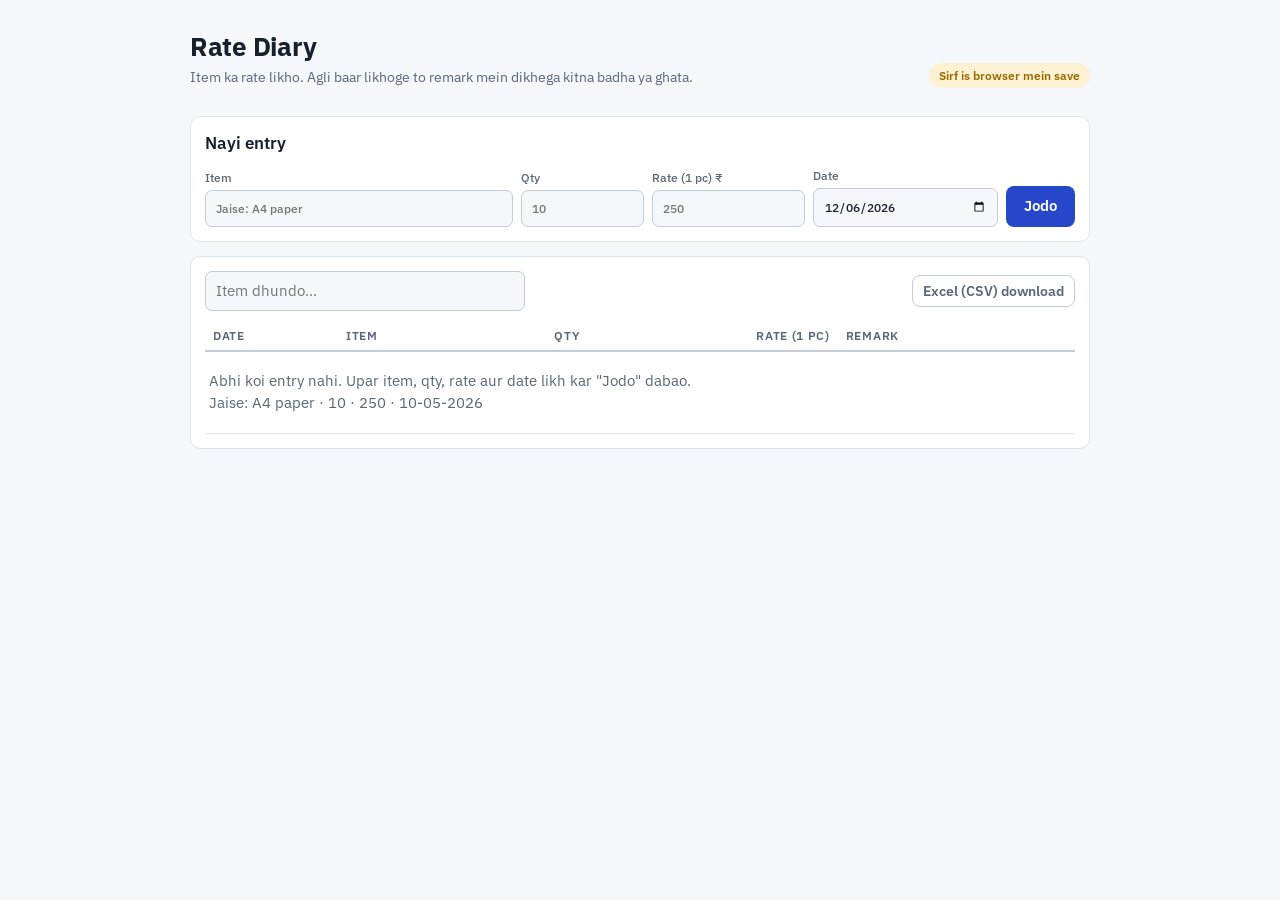
==== commit 4f059702: "Simplify Rate Diary to a single rate table with auto remark Each entry is item, qty, rate per piece " ====
--- a/supplier-rates/index.html
+++ b/supplier-rates/index.html
@@ -1,29 +1,15 @@
 <!doctype html><html><head><meta charset="utf-8"><meta name="viewport" content="width=device-width,initial-scale=1,viewport-fit=cover"></head><body>
 <title>Rate Diary</title>
 <meta name="claude:viewport-fit-sides" content="cover">
-<link rel="preconnect" href="https://fonts.googleapis.com">
-<link rel="stylesheet" href="https://fonts.googleapis.com/css2?family=IBM+Plex+Sans:wght@400;500;600;700&family=IBM+Plex+Mono:wght@500;600&family=Bricolage+Grotesque:opsz,wght@12..96,600;12..96,800&display=swap">
+<link rel="stylesheet" href="https://fonts.googleapis.com/css2?family=IBM+Plex+Sans:wght@400;500;600;700&family=IBM+Plex+Mono:wght@500;600&display=swap">
 <style>
-/* Layout: a purchase ledger. A narrow column of ruled entry sheets with tabs on top;
-   rates are always set in a mono face so old and new figures line up like a register. */
+/* Layout: one ledger sheet – an entry line on top, the register below. */
 :root {
-  --paper: #f5f7fa;
-  --sheet: #ffffff;
-  --ink: #18202e;
-  --ink-soft: #5b6678;
-  --rule: #dfe4ec;
-  --rule-strong: #c4ccd8;
-  --accent: #2647c9;          /* ballpoint blue */
-  --accent-soft: #e6ebfb;
-  --up: #c2341f;              /* rate badha (mehenga) */
-  --up-soft: #fbe6e2;
-  --down: #17804a;            /* rate ghata (sasta) */
-  --down-soft: #ddf2e5;
-  --warn: #9a6a00;
-  --warn-soft: #fcf1d2;
-  --f-display: "Bricolage Grotesque", "Segoe UI", system-ui, sans-serif;
+  --paper: #f5f7fa; --sheet: #ffffff; --ink: #18202e; --ink-soft: #5b6678;
+  --rule: #dfe4ec; --rule-strong: #c4ccd8; --accent: #2647c9; --accent-soft: #e6ebfb;
+  --up: #c2341f; --up-soft: #fbe6e2; --down: #17804a; --down-soft: #ddf2e5; --warn: #9a6a00; --warn-soft: #fcf1d2;
   --f-body: "IBM Plex Sans", "Segoe UI", system-ui, sans-serif;
-  --f-num: "IBM Plex Mono", ui-monospace, "SFMono-Regular", Consolas, monospace;
+  --f-num: "IBM Plex Mono", ui-monospace, Consolas, monospace;
 }
 @media (prefers-color-scheme: dark) {
   :root:not([data-theme="light"]) {
@@ -41,238 +27,99 @@
 [hidden] { display: none !important; }
 body {
   background: var(--paper); color: var(--ink); font-family: var(--f-body); font-size: 15px; line-height: 1.5;
-  padding-left: max(16px, env(safe-area-inset-left, 0px)); padding-right: max(16px, env(safe-area-inset-right, 0px));
-  padding-block: 0 48px;
-}
-body::before { content: ""; position: fixed; inset: 0 0 auto; height: env(safe-area-inset-top, 0px); z-index: 10; background: var(--paper); }
-.wrap { max-width: 920px; margin: 0 auto; }
-h1, h2, h3 { font-family: var(--f-display); text-wrap: balance; margin: 0; }
-h1 { font-size: 1.7rem; font-weight: 800; letter-spacing: -0.01em; }
-h2 { font-size: 1.2rem; font-weight: 600; }
-h3 { font-size: 1rem; font-weight: 600; }
-p { margin: 0; }
-.muted { color: var(--ink-soft); }
-.small { font-size: .85rem; }
-.num { font-family: var(--f-num); font-variant-numeric: tabular-nums; }
-
-header.top { display: flex; flex-wrap: wrap; align-items: end; justify-content: space-between; gap: 8px 16px; padding-block: 20px 12px; }
-header.top .sub { color: var(--ink-soft); font-size: .9rem; max-width: 52ch; }
+  padding-left: max(16px, env(safe-area-inset-left, 0px)); padding-right: max(16px, env(safe-area-inset-right, 0px)); padding-block: 0 40px;
+}
+.wrap { max-width: 900px; margin: 0 auto; display: grid; gap: 14px; }
+header.top { display: flex; flex-wrap: wrap; justify-content: space-between; align-items: end; gap: 6px 12px; padding-top: 20px; }
+h1 { margin: 0; font-size: 1.6rem; font-weight: 700; letter-spacing: -0.01em; }
+.sub { margin: 0; color: var(--ink-soft); font-size: .9rem; }
 .mode { font-size: .78rem; padding: 3px 10px; border-radius: 99px; background: var(--accent-soft); color: var(--accent); font-weight: 600; }
 .mode.local { background: var(--warn-soft); color: var(--warn); }
-
-nav.tabs {
-  position: sticky; top: env(safe-area-inset-top, 0px); z-index: 5; background: var(--paper);
-  display: flex; gap: 4px; overflow-x: auto; border-bottom: 2px solid var(--rule-strong); margin-bottom: 16px; scrollbar-width: none;
-}
-nav.tabs a {
-  flex: none; padding: 10px 14px; text-decoration: none; color: var(--ink-soft); font-weight: 600; font-size: .92rem;
-  border-bottom: 3px solid transparent; margin-bottom: -2px; white-space: nowrap;
-}
-nav.tabs a.on { color: var(--accent); border-bottom-color: var(--accent); }
-nav.tabs a:focus-visible, button:focus-visible, input:focus-visible, select:focus-visible, textarea:focus-visible { outline: 2px solid var(--accent); outline-offset: 2px; }
-
-.view { display: grid; gap: 16px; }
-.sheet { background: var(--sheet); border: 1px solid var(--rule); border-radius: 10px; padding: 16px; display: grid; gap: 12px; min-width: 0; }
-.sheet > header { display: flex; flex-wrap: wrap; justify-content: space-between; align-items: baseline; gap: 6px 12px; }
-.row { display: flex; flex-wrap: wrap; gap: 10px; align-items: end; }
-.row > * { min-width: 0; }
-label.f { display: grid; gap: 4px; font-size: .8rem; color: var(--ink-soft); font-weight: 500; flex: 1 1 160px; }
-input, select, textarea {
-  font: inherit; color: var(--ink); background: var(--paper); border: 1px solid var(--rule-strong); border-radius: 7px; padding: 8px 10px; width: 100%; min-width: 0;
-}
-textarea { resize: vertical; min-height: 140px; line-height: 1.55; }
-button { font: inherit; cursor: pointer; }
-.btn { border: 0; background: var(--accent); color: var(--sheet); font-weight: 600; padding: 9px 16px; border-radius: 8px; white-space: nowrap; }
+.sheet { background: var(--sheet); border: 1px solid var(--rule); border-radius: 10px; padding: 14px; display: grid; gap: 10px; min-width: 0; }
+h2 { margin: 0; font-size: 1.05rem; font-weight: 600; }
+.entry { display: grid; grid-template-columns: 2fr .8fr 1fr 1.2fr auto; gap: 8px; align-items: end; }
+@media (max-width: 640px) { .entry { grid-template-columns: 1fr 1fr; } .entry .f-item { grid-column: 1 / -1; } .entry .btn { grid-column: 1 / -1; } }
+label { display: grid; gap: 3px; font-size: .78rem; color: var(--ink-soft); font-weight: 500; min-width: 0; }
+input { font: inherit; color: var(--ink); background: var(--paper); border: 1px solid var(--rule-strong); border-radius: 7px; padding: 8px 10px; width: 100%; min-width: 0; }
+input:focus-visible, button:focus-visible { outline: 2px solid var(--accent); outline-offset: 2px; }
+.num { font-family: var(--f-num); font-variant-numeric: tabular-nums; }
+.btn { font: inherit; border: 0; background: var(--accent); color: var(--sheet); font-weight: 600; padding: 9px 18px; border-radius: 8px; cursor: pointer; white-space: nowrap; }
 .btn:disabled { opacity: .5; cursor: not-allowed; }
-.btn.ghost { background: var(--accent-soft); color: var(--accent); }
 .btn.plain { background: none; color: var(--ink-soft); border: 1px solid var(--rule-strong); }
-.btn.danger { background: var(--up); color: var(--sheet); }
 .btn.sm { padding: 5px 10px; font-size: .85rem; }
-.linkish { background: none; border: 0; color: var(--accent); padding: 0; font-weight: 600; }
-.file-drop { border: 1.5px dashed var(--rule-strong); border-radius: 8px; padding: 10px 12px; display: flex; flex-wrap: wrap; gap: 10px; align-items: center; font-size: .88rem; color: var(--ink-soft); }
-.file-drop img { width: 56px; height: 56px; object-fit: cover; border-radius: 6px; border: 1px solid var(--rule); }
-
-.banner { padding: 10px 14px; border-radius: 8px; font-size: .9rem; background: var(--warn-soft); color: var(--warn); }
+.preview { font-size: .9rem; padding: 8px 12px; border-radius: 8px; background: var(--paper); color: var(--ink-soft); }
+.preview b { color: var(--ink); }
+.toolbar { display: flex; flex-wrap: wrap; gap: 8px; align-items: center; justify-content: space-between; }
+.toolbar input { max-width: 320px; }
+.tbl-wrap { overflow-x: auto; margin: 0 -14px; padding: 0 14px; }
+table { border-collapse: collapse; width: 100%; font-size: .92rem; }
+th { text-align: left; font-size: .72rem; text-transform: uppercase; letter-spacing: .06em; color: var(--ink-soft); font-weight: 600; padding: 6px 8px; border-bottom: 2px solid var(--rule-strong); white-space: nowrap; }
+td { padding: 8px; border-bottom: 1px solid var(--rule); vertical-align: middle; }
+td.r, th.r { text-align: right; }
+td.date { white-space: nowrap; }
+.rmk { display: inline-block; font-size: .85rem; font-weight: 600; padding: 2px 8px; border-radius: 6px; }
+.rmk.up { background: var(--up-soft); color: var(--up); }
+.rmk.down { background: var(--down-soft); color: var(--down); }
+.rmk.same { background: var(--rule); color: var(--ink-soft); }
+.rmk.first { background: var(--accent-soft); color: var(--accent); }
+.rmk-sub { display: block; font-size: .76rem; color: var(--ink-soft); margin-top: 2px; }
+.x { background: none; border: 0; color: var(--ink-soft); font-size: 1rem; cursor: pointer; padding: 4px 6px; }
+.x:hover { color: var(--up); }
+.confirm { display: flex; gap: 4px; align-items: center; font-size: .8rem; white-space: nowrap; }
+.empty { color: var(--ink-soft); padding: 18px 4px; }
+.banner { padding: 9px 12px; border-radius: 8px; font-size: .88rem; background: var(--warn-soft); color: var(--warn); }
 .banner.err { background: var(--up-soft); color: var(--up); }
-.banner.ok { background: var(--down-soft); color: var(--down); }
-
-.tbl-wrap { overflow-x: auto; margin: 0 -16px; padding: 0 16px; }
-table { border-collapse: collapse; width: 100%; font-size: .9rem; }
-th { text-align: left; font-size: .72rem; text-transform: uppercase; letter-spacing: .06em; color: var(--ink-soft); font-weight: 600; padding: 6px 8px; border-bottom: 2px solid var(--rule-strong); white-space: nowrap; }
-td { padding: 7px 8px; border-bottom: 1px solid var(--rule); vertical-align: middle; }
-td.r, th.r { text-align: right; }
-tr.click { cursor: pointer; } tr.click:hover td { background: var(--accent-soft); }
-.edit td { padding: 4px; }
-.edit input { padding: 6px 8px; }
-.edit .w-name { min-width: 170px; } .edit .w-unit { width: 84px; } .edit .w-qty { width: 70px; } .edit .w-rate { width: 96px; text-align: right; }
-.x { background: none; border: 0; color: var(--ink-soft); font-size: 1.1rem; padding: 4px 6px; }
-.x:hover { color: var(--up); }
-
-.chg { display: inline-block; font-family: var(--f-num); font-size: .8rem; font-weight: 600; padding: 1px 7px; border-radius: 5px; white-space: nowrap; }
-.chg.up { background: var(--up-soft); color: var(--up); }
-.chg.down { background: var(--down-soft); color: var(--down); }
-.chg.same { background: var(--rule); color: var(--ink-soft); }
-.chg.new { background: var(--accent-soft); color: var(--accent); }
-.prev { font-size: .8rem; color: var(--ink-soft); line-height: 1.35; }
-.prev b { color: var(--ink); font-family: var(--f-num); font-weight: 600; }
-.flag { color: var(--warn); font-size: .78rem; font-weight: 600; }
-
-.summary { display: grid; grid-template-columns: repeat(auto-fit, minmax(130px, 1fr)); gap: 8px; }
-.summary div { border: 1px solid var(--rule); border-radius: 8px; padding: 8px 10px; }
-.summary b { display: block; font-family: var(--f-num); font-size: 1.2rem; }
-.summary span { font-size: .78rem; color: var(--ink-soft); }
-
-.qlist { display: grid; gap: 8px; }
-.qcard { border: 1px solid var(--rule); border-radius: 8px; padding: 10px 12px; display: grid; grid-template-columns: 1fr auto; gap: 4px 12px; background: var(--sheet); text-align: left; color: var(--ink); width: 100%; }
-.qcard:hover { border-color: var(--accent); }
-.qcard .date { font-family: var(--f-num); font-size: .85rem; color: var(--ink-soft); }
-.empty { padding: 20px 4px; color: var(--ink-soft); display: grid; gap: 8px; justify-items: start; }
-.steps { margin: 0; padding-left: 20px; display: grid; gap: 4px; color: var(--ink-soft); font-size: .92rem; }
-
-.spark { width: 100%; max-width: 100%; height: auto; display: block; }
-.spark .ln { fill: none; stroke: var(--accent); stroke-width: 2; }
-.spark .pt { fill: var(--accent); }
-.spark text { fill: var(--ink-soft); font-family: var(--f-num); font-size: 10px; }
-.spark .grid { stroke: var(--rule); }
-
-.toast { position: fixed; left: 50%; bottom: calc(20px + env(safe-area-inset-bottom, 0px)); transform: translateX(-50%); background: var(--ink); color: var(--sheet); padding: 9px 16px; border-radius: 99px; font-size: .9rem; opacity: 0; pointer-events: none; transition: opacity .25s; z-index: 20; max-width: calc(100% - 32px); }
+.toast { position: fixed; left: 50%; bottom: calc(20px + env(safe-area-inset-bottom, 0px)); transform: translateX(-50%); background: var(--ink); color: var(--sheet); padding: 9px 16px; border-radius: 99px; font-size: .9rem; opacity: 0; pointer-events: none; transition: opacity .25s; max-width: calc(100% - 32px); }
 .toast.show { opacity: 1; }
-.spin { display: inline-block; width: 14px; height: 14px; border: 2px solid currentColor; border-right-color: transparent; border-radius: 50%; animation: sp .7s linear infinite; vertical-align: -2px; }
-@keyframes sp { to { transform: rotate(360deg); } }
-@media (prefers-reduced-motion: reduce) { .spin { animation-duration: 2s; } .toast { transition: none; } }
-@media (max-width: 560px) { h1 { font-size: 1.4rem; } .sheet { padding: 14px; } .tbl-wrap { margin: 0 -14px; padding: 0 14px; } }
+.rmk { white-space: nowrap; }
+@media (max-width: 560px) {
+  thead { display: none; }
+  table, tbody { display: block; }
+  tbody tr { display: grid; grid-template-columns: 1fr auto; grid-template-areas: "item rate" "date qty" "rmk act"; gap: 2px 10px; padding: 10px 0; border-bottom: 1px solid var(--rule); }
+  tbody td { border: 0; padding: 0; }
+  td.item { grid-area: item; font-weight: 600; } td.rate { grid-area: rate; font-size: 1.05rem; }
+  td.date { grid-area: date; color: var(--ink-soft); font-size: .82rem; } td.qty { grid-area: qty; color: var(--ink-soft); font-size: .82rem; }
+  td.qty:not(:empty)::before { content: "Qty "; font-family: var(--f-body); }
+  td.rmkc { grid-area: rmk; margin-top: 4px; } td.act { grid-area: act; align-self: end; }
+  td.empty { display: block; }
+}
+@media (prefers-reduced-motion: reduce) { .toast { transition: none; } }
 </style>
 
 <div class="wrap">
   <header class="top">
     <div>
       <h1>Rate Diary</h1>
-      <p class="sub">Supplier ki rate list yahan save karo. Agli baar list aaye to purana rate turant saamne.</p>
+      <p class="sub">Item ka rate likho. Agli baar likhoge to remark mein dikhega kitna badha ya ghata.</p>
     </div>
     <span class="mode" id="modeTag">Load ho raha hai…</span>
   </header>
-
-  <nav class="tabs" aria-label="Sections">
-    <a href="#nayi" data-v="nayi">Nayi rate list</a>
-    <a href="#check" data-v="check">Purana rate dekho</a>
-    <a href="#saamaan" data-v="saamaan">Saamaan</a>
-    <a href="#lists" data-v="lists">Saari rate lists</a>
-  </nav>
-
-  <div id="globalBanner"></div>
-
-  <!-- NAYI RATE LIST -->
-  <section class="view" id="v-nayi">
-    <div class="sheet">
-      <header><h2 id="qFormTitle">Supplier ne rate bheje? Yahan daalo</h2><button class="linkish small" id="cancelEdit" hidden>Edit band karo</button></header>
-      <div class="row">
-        <label class="f">Supplier
-          <select id="qSupplier"></select>
-        </label>
-        <label class="f" id="newSupWrap" hidden>Naye supplier ka naam
-          <input id="newSupName" maxlength="60" placeholder="Jaise: Sharma Stationers">
-        </label>
-        <label class="f" style="flex:0 1 170px">Tareekh
-          <input type="date" id="qDate">
-        </label>
-      </div>
-      <label class="f">Rate list paste karo (WhatsApp message, bill ka text – jaisa bhi ho)
-        <textarea id="qText" placeholder="A4 paper JK 75gsm – 285/ream&#10;Cello Gripper pen blue @ 5 pcs&#10;Register 200 page ₹65&#10;Fevicol 50g - 22"></textarea>
-      </label>
-      <div class="file-drop" id="photoBox" hidden>
-        <span>📷 Ya rate list ki photo daalo:</span>
-        <input type="file" id="qPhoto" accept="image/*" multiple style="width:auto;flex:1 1 200px;border:0;background:none;padding:0">
-        <div id="photoPrev" class="row"></div>
-      </div>
-      <div class="row">
-        <button class="btn" id="parseBtn">Items nikalo</button>
-        <button class="btn plain" id="manualBtn">Khud likhna hai</button>
-        <button class="linkish small" id="exampleBtn">Example list se try karo</button>
-        <span class="small muted" id="parseHint"></span>
-      </div>
-    </div>
-
-    <div class="sheet" id="reviewSheet" hidden>
-      <header>
-        <h2>Check karo aur save karo</h2>
-        <span class="small muted">Har item ke saath pichhla rate aur kitna badla dikh raha hai</span>
-      </header>
-      <div class="summary" id="reviewSummary"></div>
-      <div class="tbl-wrap">
-        <table class="edit">
-          <thead><tr><th>Item</th><th>Unit</th><th>Qty</th><th class="r">Naya rate ₹</th><th>Pichhla rate</th><th class="r">Badlav</th><th></th></tr></thead>
-          <tbody id="reviewBody"></tbody>
-        </table>
-      </div>
-      <div class="row">
-        <button class="btn ghost sm" id="addRow">+ Item jodo</button>
-      </div>
-      <label class="f">Note (optional)<input id="qNote" maxlength="200" placeholder="Jaise: GST alag, delivery free"></label>
-      <div class="row">
-        <button class="btn" id="saveQuote">Rate list save karo</button>
-        <span class="small muted" id="saveHint"></span>
-      </div>
-    </div>
-  </section>
-
-  <!-- PURANA RATE DEKHO -->
-  <section class="view" id="v-check" hidden>
-    <div class="sheet">
-      <header><h2>Nayi list bhejne se pehle purane rate dekho</h2></header>
-      <p class="small muted">Jo saamaan mangwana hai uski list daalo (ek line mein ek item, quantity bhi likh sakte ho). Har item ka pichhla rate, kis supplier ne diya aur sabse sasta kaun tha – sab dikhega.</p>
-      <label class="f">Meri list
-        <textarea id="cText" placeholder="A4 paper 10 ream&#10;Blue pen 100&#10;Register 200 page 20&#10;Stapler pin"></textarea>
-      </label>
-      <div class="row">
-        <button class="btn" id="checkBtn">Purane rate dikhao</button>
-        <button class="btn ghost" id="aiMatchBtn" hidden>AI se naam milao</button>
-        <span class="small muted" id="checkHint"></span>
-      </div>
-    </div>
-    <div class="sheet" id="checkResult" hidden>
-      <header><h2>Pichhle rate</h2><span class="small muted" id="checkCount"></span></header>
-      <div class="tbl-wrap">
-        <table>
-          <thead><tr><th>Item</th><th class="r">Qty</th><th>Aakhri rate</th><th>Sabse sasta</th><th class="r">Andaza ₹</th></tr></thead>
-          <tbody id="checkBody"></tbody>
-        </table>
-      </div>
-      <div class="row">
-        <button class="btn ghost sm" id="copyWithRates">Copy: list + pichhle rate</button>
-        <button class="btn plain sm" id="copyPlain">Copy: sirf list (supplier ko bhejne ke liye)</button>
-      </div>
-      <textarea id="copyFallback" readonly hidden style="min-height:120px"></textarea>
-    </div>
-  </section>
-
-  <!-- SAAMAAN -->
-  <section class="view" id="v-saamaan" hidden>
-    <div class="sheet">
-      <header><h2>Saara saamaan aur unke rate</h2><span class="small muted" id="itemCount"></span></header>
-      <input id="itemSearch" placeholder="Item dhundo… (jaise pen, register, A4)" autocomplete="off">
-      <div class="tbl-wrap">
-        <table>
-          <thead><tr><th>Item</th><th>Aakhri rate</th><th>Pehle se badlav</th><th>Sabse kam</th><th class="r">Kitni baar</th></tr></thead>
-          <tbody id="itemBody"></tbody>
-        </table>
-      </div>
-    </div>
-    <div class="sheet" id="itemDetail" hidden></div>
-  </section>
-
-  <!-- SAARI LISTS -->
-  <section class="view" id="v-lists" hidden>
-    <div class="sheet">
-      <header>
-        <h2>Saari rate lists</h2>
-        <div class="row"><button class="btn plain sm" id="exportCsv">Excel (CSV) download</button></div>
-      </header>
-      <div class="row">
-        <label class="f">Supplier<select id="lSupplier"></select></label>
-      </div>
-      <div class="qlist" id="quoteList"></div>
-    </div>
-    <div class="sheet" id="quoteDetail" hidden></div>
+  <div id="banner"></div>
+
+  <form class="sheet" id="entryForm" autocomplete="off">
+    <h2>Nayi entry</h2>
+    <div class="entry">
+      <label class="f-item">Item<input id="fItem" list="itemList" required maxlength="80" placeholder="Jaise: A4 paper"></label>
+      <label>Qty<input id="fQty" type="number" min="0" step="any" placeholder="10"></label>
+      <label>Rate (1 pc) ₹<input id="fRate" type="number" min="0" step="any" required placeholder="250"></label>
+      <label>Date<input id="fDate" type="date" required></label>
+      <button class="btn" type="submit" id="saveBtn">Jodo</button>
+    </div>
+    <datalist id="itemList"></datalist>
+    <div class="preview" id="preview" hidden></div>
+  </form>
+
+  <section class="sheet">
+    <div class="toolbar">
+      <input id="search" type="search" placeholder="Item dhundo…" aria-label="Item dhundo">
+      <button class="btn plain sm" id="exportBtn" type="button">Excel (CSV) download</button>
+    </div>
+    <div class="tbl-wrap">
+      <table>
+        <thead><tr><th>Date</th><th>Item</th><th class="r">Qty</th><th class="r">Rate (1 pc)</th><th>Remark</th><th></th></tr></thead>
+        <tbody id="rows"></tbody>
+      </table>
+    </div>
   </section>
 </div>
 <div class="toast" id="toast" role="status"></div>
@@ -282,548 +129,136 @@
   "use strict";
   const $ = (s) => document.querySelector(s);
   const esc = (s) => String(s ?? "").replace(/[&<>"']/g, (c) => ({ "&": "&amp;", "<": "&lt;", ">": "&gt;", '"': "&quot;", "'": "&#39;" }[c]));
-  const uid = () => Date.now().toString(36) + Math.random().toString(36).slice(2, 8);
   const today = () => { const d = new Date(); return `${d.getFullYear()}-${String(d.getMonth() + 1).padStart(2, "0")}-${String(d.getDate()).padStart(2, "0")}`; };
-  const fmtDate = (s) => { if (!s) return ""; const [y, m, d] = s.split("-").map(Number); return new Date(y, m - 1, d).toLocaleDateString("en-IN", { day: "numeric", month: "short", year: "numeric" }); };
-  const money = (n) => (n == null || isNaN(n) ? "–" : "₹" + Number(n).toLocaleString("en-IN", { maximumFractionDigits: 2 }));
-  function toast(msg) { const t = $("#toast"); t.textContent = msg; t.classList.add("show"); clearTimeout(toast.t); toast.t = setTimeout(() => t.classList.remove("show"), 2600); }
-
-  // ---------------- State + storage ----------------
-  const S = { suppliers: [], quotes: [], ready: false, mode: "loading" };
-  let db = null, sample = null, downloads = null, imagesOK = false;
-  const LKEY = "rateDiary.v1";
-
-  const store = {
-    async putSupplier(s) {
-      if (db) return db.collection("suppliers").doc(s.id).set(s);
-      S.suppliers.push(s); localSave();
-    },
-    async putQuote(q) {
-      if (db) return db.collection("quotes").doc(q.id).set(q);
-      const i = S.quotes.findIndex((x) => x.id === q.id);
-      if (i >= 0) S.quotes[i] = q; else S.quotes.push(q);
-      localSave();
-    },
-    async delQuote(id) {
-      if (db) return db.collection("quotes").doc(id).delete();
-      S.quotes = S.quotes.filter((q) => q.id !== id); localSave();
-    },
+  const showDate = (s) => (s ? s.split("-").reverse().join("-") : "");          // 2026-05-10 -> 10-05-2026
+  const money = (n) => "₹" + Number(n).toLocaleString("en-IN", { maximumFractionDigits: 2 });
+  function toast(m) { const t = $("#toast"); t.textContent = m; t.classList.add("show"); clearTimeout(toast.t); toast.t = setTimeout(() => t.classList.remove("show"), 2400); }
+
+  // Same item even if written a little differently: "A4 Paper", "a4  paper", "paper a4"
+  function keyOf(name) {
+    return [...new Set(String(name).toLowerCase()
+      .replace(/(\d)\s*(gsm|gm|g|kg|ml|pages|page|pg)\b/g, "$1$2")
+      .replace(/[^a-z0-9ऀ-ॿ]+/g, " ").trim().split(/\s+/).filter(Boolean)
+      .map((t) => (t.length > 3 && /[a-z]s$/.test(t) && !/ss$/.test(t) ? t.slice(0, -1) : t)))].sort().join(" ");
+  }
+
+  // ---------- storage: online (db) on Claude, browser otherwise ----------
+  let rows = [], db = null, downloads = null, ready = false;
+  const LKEY = "rateDiary.simple.v1";
+  const localLoad = () => { try { rows = JSON.parse(localStorage.getItem(LKEY)) || []; } catch (e) { rows = []; } };
+  const localSave = () => { try { localStorage.setItem(LKEY, JSON.stringify(rows)); } catch (e) { banner("Is browser mein save nahi ho paya.", "err"); } };
+  function banner(m, k = "") { $("#banner").innerHTML = m ? `<div class="banner ${k}">${m}</div>` : ""; }
+  async function put(r) { if (db) return db.collection("entries").doc(r.id).set(r); rows.push(r); localSave(); render(); }
+  async function del(id) { if (db) return db.collection("entries").doc(id).delete(); rows = rows.filter((r) => r.id !== id); localSave(); render(); }
+
+  function useLocal(msg) {
+    if (ready) return;
+    ready = true; localLoad();
+    $("#modeTag").textContent = "Sirf is browser mein save"; $("#modeTag").className = "mode local";
+    if (msg) banner(msg);
+    render();
+  }
+  async function init() {
+    $("#fDate").value = today();
+    render();
+    if (!window.claude || typeof window.claude.use !== "function") return useLocal();
+    const guard = setTimeout(() => useLocal("Online storage se jawab nahi aaya – abhi data sirf is browser mein save hoga."), 10000);
+    const [d, dl] = await Promise.all([claude.use("db"), claude.use("downloads")]);
+    downloads = dl;
+    if (!d) { clearTimeout(guard); return useLocal("Login nahi hai – data sirf is browser mein save hoga."); }
+    if (ready) return;
+    db = d;
+    db.collection("entries").onSnapshot((snap) => {
+      rows = snap.docs.map((x) => x.data());
+      if (!ready) { clearTimeout(guard); ready = true; $("#modeTag").textContent = "Online save"; $("#modeTag").className = "mode"; }
+      render();
+    }, (e) => { clearTimeout(guard); banner("Data load nahi hua (" + esc(e.code) + "). Page dobara kholo.", "err"); });
+  }
+
+  // ---------- remark: compare with the previous entry of the same item ----------
+  const order = (a, b) => (a.date === b.date ? (a.created || 0) - (b.created || 0) : a.date < b.date ? -1 : 1);
+  function previousOf(key, date, created) {
+    return rows.filter((r) => r.key === key && (r.date < date || (r.date === date && (r.created || 0) < created))).sort(order).at(-1) || null;
+  }
+  function remark(rate, prev) {
+    if (!prev) return { cls: "first", text: "Pehli entry", sub: "" };
+    const diff = Math.round((rate - prev.rate) * 100) / 100;
+    const sub = `pehle ${money(prev.rate)} · ${showDate(prev.date)}`;
+    if (diff > 0) return { cls: "up", text: `${money(diff)} badh gaye`, sub };
+    if (diff < 0) return { cls: "down", text: `${money(-diff)} kam hue`, sub };
+    return { cls: "same", text: "Rate same hai", sub };
+  }
+
+  let confirmId = null;
+  function render() {
+    // item suggestions
+    const names = new Map();
+    rows.slice().sort(order).forEach((r) => names.set(r.key, r.item));
+    $("#itemList").innerHTML = [...names.values()].map((n) => `<option value="${esc(n)}">`).join("");
+
+    const q = keyOf($("#search").value);
+    const list = rows.filter((r) => !q || q.split(" ").every((t) => r.key.includes(t))).sort(order).reverse();
+    if (!ready) { $("#rows").innerHTML = `<tr><td colspan="6" class="empty">Load ho raha hai…</td></tr>`; return; }
+    if (!rows.length) { $("#rows").innerHTML = `<tr><td colspan="6" class="empty">Abhi koi entry nahi. Upar item, qty, rate aur date likh kar "Jodo" dabao.<br>Jaise: A4 paper · 10 · 250 · 10-05-2026</td></tr>`; return; }
+    if (!list.length) { $("#rows").innerHTML = `<tr><td colspan="6" class="empty">"${esc($("#search").value)}" naam ka koi item nahi mila.</td></tr>`; return; }
+    $("#rows").innerHTML = list.map((r) => {
+      const m = remark(r.rate, previousOf(r.key, r.date, r.created || 0));
+      const act = confirmId === r.id
+        ? `<span class="confirm">Delete? <button class="btn sm" data-yes="${esc(r.id)}">Haan</button><button class="btn plain sm" data-no="1">Nahi</button></span>`
+        : `<button class="x" data-del="${esc(r.id)}" title="Delete" aria-label="Delete">✕</button>`;
+      return `<tr><td class="date num">${showDate(r.date)}</td><td class="item">${esc(r.item)}</td><td class="r num qty">${r.qty ?? ""}</td><td class="r num rate"><b>${money(r.rate)}</b></td>
+        <td class="rmkc"><span class="rmk ${m.cls}">${m.text}</span>${m.sub ? `<span class="rmk-sub">${m.sub}</span>` : ""}</td><td class="r act">${act}</td></tr>`;
+    }).join("");
+  }
+
+  // live preview while typing
+  function updatePreview() {
+    const item = $("#fItem").value.trim(), rate = $("#fRate").value, date = $("#fDate").value || today();
+    const box = $("#preview");
+    if (!item) { box.hidden = true; return; }
+    const prev = previousOf(keyOf(item), date, Date.now());
+    box.hidden = false;
+    if (!prev) { box.innerHTML = "Is item ki pehli entry hogi."; return; }
+    let txt = `Pichhla rate: <b>${money(prev.rate)}</b> (${showDate(prev.date)}${prev.qty ? ", qty " + prev.qty : ""})`;
+    if (rate !== "") { const m = remark(Number(rate), prev); txt += ` → <span class="rmk ${m.cls}">${m.text}</span>`; }
+    box.innerHTML = txt;
+  }
+  ["#fItem", "#fRate", "#fDate"].forEach((s) => $(s).addEventListener("input", updatePreview));
+
+  $("#entryForm").addEventListener("submit", async (e) => {
+    e.preventDefault();
+    const item = $("#fItem").value.trim(), rate = Number($("#fRate").value), date = $("#fDate").value;
+    if (!item || !date || isNaN(rate)) return;
+    const qv = $("#fQty").value;
+    const r = { id: Date.now().toString(36) + Math.random().toString(36).slice(2, 7), item, key: keyOf(item), qty: qv === "" ? null : Number(qv), rate, date, created: Date.now() };
+    const btn = $("#saveBtn"); btn.disabled = true;
+    try {
+      await put(r);
+      const m = remark(rate, previousOf(r.key, r.date, r.created));
+      toast(`${item} – ${m.text}`);
+      $("#fItem").value = ""; $("#fQty").value = ""; $("#fRate").value = ""; $("#preview").hidden = true; $("#fItem").focus();
+    } catch (err) { toast(err?.code === "not_granted" ? "Aapko save karne ki permission nahi hai" : "Save nahi hua, dobara try karo"); }
+    finally { btn.disabled = false; }
+  });
+
+  $("#rows").addEventListener("click", async (e) => {
+    const t = e.target.dataset;
+    if (t.del) { confirmId = t.del; render(); }
+    if (t.no) { confirmId = null; render(); }
+    if (t.yes) { confirmId = null; try { await del(t.yes); toast("Entry delete ho gayi"); } catch (err) { toast("Delete nahi hua"); render(); } }
+  });
+  $("#search").addEventListener("input", render);
+
+  $("#exportBtn").onclick = async () => {
+    if (!rows.length) return toast("Abhi koi entry nahi hai");
+    const c = (v) => `"${String(v ?? "").replace(/"/g, '""')}"`;
+    const sorted = rows.slice().sort(order);
+    const csv = "﻿Date,Item,Qty,Rate (1 pc),Remark\n" + sorted.map((r) => { const m = remark(r.rate, previousOf(r.key, r.date, r.created || 0)); return [showDate(r.date), r.item, r.qty ?? "", r.rate, m.text + (m.sub ? " (" + m.sub + ")" : "")].map(c).join(","); }).join("\n");
+    const filename = `rate-diary-${today()}.csv`;
+    if (downloads) { try { await downloads.save({ filename, data: csv }); } catch (err) { if (err?.code !== "declined") toast("Download nahi hua"); } return; }
+    try { const a = document.createElement("a"); a.href = URL.createObjectURL(new Blob([csv], { type: "text/csv" })); a.download = filename; a.click(); } catch (err) { toast("Download nahi hua"); }
   };
-  function localLoad() {
-    try { const d = JSON.parse(localStorage.getItem(LKEY)); if (d) { S.suppliers = d.suppliers || []; S.quotes = d.quotes || []; } } catch (e) { /* storage off */ }
-  }
-  function localSave() {
-    try { localStorage.setItem(LKEY, JSON.stringify({ suppliers: S.suppliers, quotes: S.quotes })); }
-    catch (e) { banner("Is browser mein save nahi ho paya. Private window band karke try karo.", "err"); }
-    renderAll();
-  }
-  function banner(msg, kind = "") { $("#globalBanner").innerHTML = msg ? `<div class="banner ${kind}">${msg}</div>` : ""; }
-
-  function useLocal(reason) {
-    S.mode = "local"; localLoad(); S.ready = true;
-    $("#modeTag").textContent = "Sirf is browser mein save"; $("#modeTag").className = "mode local";
-    if (reason) banner(reason);
-    renderAll();
-  }
-
-  async function init() {
-    $("#qDate").value = today();
-    route();
-    if (!window.claude || typeof window.claude.use !== "function") { useLocal(); return; }
-    const guard = setTimeout(() => { if (!S.ready) useLocal("Online storage se jawab nahi aaya, isliye data abhi sirf is browser mein save hoga."); }, 10000);
-    const [d, s, dl] = await Promise.all([claude.use("db"), claude.use("sample"), claude.use("downloads")]);
-    sample = s; downloads = dl;
-    if (sample) {
-      try { const lim = await sample.limits(); imagesOK = !!lim.images; } catch (e) { imagesOK = false; }
-    }
-    $("#photoBox").hidden = !imagesOK;
-    $("#aiMatchBtn").hidden = !sample;
-    $("#parseHint").textContent = sample ? "AI se padhega – Hindi/Hinglish bhi chalega" : "";
-    if (!d) { clearTimeout(guard); if (!S.ready) useLocal("Login nahi hai ya online storage band hai – data abhi sirf is browser mein save hoga."); return; }
-    if (S.ready) return; // guard already fell back
-    db = d;
-    let got = 0;
-    const done = () => { if (++got === 2) { clearTimeout(guard); S.ready = true; S.mode = "db"; $("#modeTag").textContent = "Online save ho raha hai"; $("#modeTag").className = "mode"; renderAll(); } };
-    const fail = (e) => { clearTimeout(guard); banner("Data load nahi hua (" + esc(e.code) + "). Page dobara kholo.", "err"); };
-    let f1 = false, f2 = false;
-    db.collection("suppliers").onSnapshot((snap) => { S.suppliers = snap.docs.map((x) => x.data()); if (!f1) { f1 = true; done(); } else renderAll(); }, fail);
-    db.collection("quotes").onSnapshot((snap) => { S.quotes = snap.docs.map((x) => x.data()); if (!f2) { f2 = true; done(); } else renderAll(); }, fail);
-  }
-
-  // ---------------- Item names: normalise + match ----------------
-  const STOP = new Set(["the", "of", "and", "for", "ka", "ki", "ke", "wala", "wali", "rs", "inr", "per", "each"]);
-  function normTokens(name) {
-    return String(name).toLowerCase().replace(/&/g, " and ")
-      .replace(/\bno\.?\s*(\d)/g, "no$1")
-      .replace(/(\d)\s*(gsm|gms|gm|g|kg|ml|ltr|l|mm|cm|pages|page|pgs|pg|pcs|pc)\b/g, (m, d, u) => d + ({ gms: "g", gm: "g", pages: "pg", page: "pg", pgs: "pg", ltr: "l", pc: "pcs" }[u] || u)).replace(/[^a-z0-9ऀ-ॿ]+/g, " ").trim().split(/\s+/)
-      .filter((t) => t && !STOP.has(t)).map((t) => (t.length > 3 && /[a-z]s$/.test(t) && !/ss$/.test(t) ? t.slice(0, -1) : t));
-  }
-  const keyOf = (name) => [...new Set(normTokens(name))].sort().join(" ");
-  function similarity(a, b) {
-    const A = new Set(a.split(" ")), B = new Set(b.split(" "));
-    if (!A.size || !B.size) return 0;
-    let inter = 0; A.forEach((t) => { if (B.has(t)) inter++; });
-    const jac = inter / (A.size + B.size - inter);
-    const bg = (s) => { const r = new Map(); const x = s.replace(/ /g, ""); for (let i = 0; i < x.length - 1; i++) { const k = x.slice(i, i + 2); r.set(k, (r.get(k) || 0) + 1); } return r; };
-    const ba = bg(a), bb = bg(b); let ov = 0, ta = 0, tb = 0;
-    ba.forEach((v, k) => { ta += v; ov += Math.min(v, bb.get(k) || 0); }); bb.forEach((v) => (tb += v));
-    const dice = ta + tb ? (2 * ov) / (ta + tb) : 0;
-    return 0.5 * jac + 0.5 * dice;
-  }
-
-  // Every saved rate, flat
-  function entries() {
-    const sup = Object.fromEntries(S.suppliers.map((s) => [s.id, s.name]));
-    return S.quotes.flatMap((q) => (q.items || []).map((it) => ({ ...it, date: q.date, supplierId: q.supplierId, supplier: sup[q.supplierId] || "?", quoteId: q.id, created: q.created || 0 })))
-      .sort((a, b) => (a.date === b.date ? a.created - b.created : a.date < b.date ? -1 : 1));
-  }
-  function catalog() {
-    const m = new Map();
-    for (const e of entries()) {
-      const c = m.get(e.key) || { key: e.key, name: e.name, hist: [] };
-      c.name = e.name; c.hist.push(e); m.set(e.key, c);
-    }
-    return [...m.values()].sort((a, b) => a.name.localeCompare(b.name));
-  }
-  // loose = shopping-list lookup: "blue pen" may find "Cello Gripper Pen Blue"
-  function findMatch(name, cat, loose = false) {
-    const k = keyOf(name);
-    if (!k) return null;
-    const exact = cat.find((c) => c.key === k);
-    if (exact) return { c: exact, exact: true };
-    let best = null, bs = 0;
-    for (const c of cat) { const s = similarity(k, c.key); if (s > bs) { bs = s; best = c; } }
-    if (bs >= 0.72) return { c: best, exact: false, score: bs };
-    if (loose) {
-      const toks = k.split(" ");
-      const subs = cat.filter((c) => { const ck = new Set(c.key.split(" ")); return toks.every((t) => ck.has(t)); });
-      if (subs.length) { subs.sort((a, b) => similarity(k, b.key) - similarity(k, a.key)); return { c: subs[0], exact: false, many: subs.length }; }
-    }
-    return null;
-  }
-  // last rate for an item key before a quote (same supplier first, else anyone)
-  function previousFor(key, { supplierId, date, excludeQuote } = {}) {
-    const hist = entries().filter((e) => e.key === key && e.quoteId !== excludeQuote && (!date || e.date <= date));
-    if (!hist.length) return null;
-    const same = hist.filter((e) => e.supplierId === supplierId);
-    return { last: (same.length ? same : hist).at(-1), sameSupplier: same.length > 0, lowest: hist.reduce((a, b) => (b.rate < a.rate ? b : a)) };
-  }
-  function chgBadge(now, before) {
-    if (before == null || now == null || isNaN(now)) return '<span class="chg new">naya item</span>';
-    if (!before) return "";
-    const p = ((now - before) / before) * 100;
-    if (Math.abs(p) < 0.5) return '<span class="chg same">same</span>';
-    return `<span class="chg ${p > 0 ? "up" : "down"}">${p > 0 ? "▲" : "▼"} ${Math.abs(p).toFixed(p > -10 && p < 10 ? 1 : 0)}%</span>`;
-  }
-
-  // ---------------- Parsing ----------------
-  const UNITS = { pcs: "pcs", pc: "pcs", piece: "pcs", pieces: "pcs", nos: "pcs", no: "pcs", n: "pcs", dozen: "dozen", dz: "dozen", doz: "dozen", pkt: "packet", packet: "packet", pack: "packet", box: "box", ream: "ream", rim: "ream", kg: "kg", g: "g", gm: "g", gms: "g", ltr: "litre", l: "litre", litre: "litre", ml: "ml", set: "set", roll: "roll", bundle: "bundle", pad: "pad", book: "book", carton: "carton", ctn: "carton", mtr: "metre", m: "metre", sheet: "sheet", pair: "pair" };
-  function localParse(text) {
-    const out = [];
-    for (let raw of text.split(/\n+/)) {
-      let line = raw.replace(/[*_~`]/g, "").replace(/^\s*(\d{1,3}[.)]|[-•▪●>])\s*/, "").trim();
-      if (!line || !/\d/.test(line)) continue;
-      if (/^(total|grand total|gst|cgst|sgst|igst|net|amount|sub ?total|thanks|regards|ph|mob)/i.test(line)) continue;
-      const nums = [...line.matchAll(/(\d+(?:[.,]\d+)?)/g)];
-      let rate = null, rateIdx = -1, rateLen = 0;
-      const at = line.match(/(?:@|rate[:\s]|rs\.?|₹|inr)\s*(\d+(?:[.,]\d+)?)/i);
-      if (at) { rate = parseFloat(at[1].replace(",", ".")); rateIdx = at.index; rateLen = at[0].length; }
-      else if (nums.length) { const n = nums.at(-1); rate = parseFloat(n[1].replace(",", ".")); rateIdx = n.index; rateLen = n[0].length; }
-      if (rate == null) continue;
-      let after = line.slice(rateIdx + rateLen);
-      let unit = "";
-      const um = (after.match(/^\s*(?:\/-?)?\s*(?:\/|per\s+|each\s*)?\s*([a-z]+)/i) || [])[1];
-      if (um && UNITS[um.toLowerCase()]) unit = UNITS[um.toLowerCase()];
-      let name = line.slice(0, rateIdx).replace(/(rs\.?|₹|inr|rate|@|=|:|–|—|-|\/)\s*$/i, "").replace(/[\s:=–—-]+$/g, "").trim();
-      let qty = null;
-      const qm = name.match(/(\d+)\s*(pcs|pc|nos|dozen|dz|pkt|packet|box|ream|rim|set|roll|kg)\b\s*$/i) || name.match(/\b(?:x|×|qty)\s*(\d+)\s*$/i);
-      if (qm) { qty = Number(qm[1]); if (!unit && qm[2]) unit = UNITS[qm[2].toLowerCase()] || ""; name = name.slice(0, qm.index).replace(/[\s:=x×-]+$/i, "").trim(); }
-      if (!unit) { const un = name.match(/\b(?:per|\/)\s*([a-z]+)\s*$/i); if (un && UNITS[un[1].toLowerCase()]) { unit = UNITS[un[1].toLowerCase()]; name = name.slice(0, un.index).trim(); } }
-      if (!name || name.length < 2) continue;
-      out.push({ name, unit, qty, rate });
-    }
-    return out;
-  }
-
-  async function aiParse(text, images) {
-    const known = catalog().map((c) => c.name).slice(0, 400);
-    const prompt = `You read a supplier's rate list or quotation sent to a small Indian trading business (stationery and other goods). It may be in Hindi, Hinglish or English, copied from WhatsApp or a bill, or shown in the attached photo(s).
-
-Extract every product line with its rate. Reply with ONLY a JSON array. Each element:
-{"name": string, "unit": string, "qty": number or null, "rate": number, "match": string or null}
-
-Rules:
-- name: clean product name in English/Hinglish Latin letters, keep brand, size, colour, pages, gsm (e.g. "JK A4 Paper 75gsm", "Cello Gripper Pen Blue").
-- unit: the unit the rate is for: pcs, dozen, packet, box, ream, kg, set, roll, etc. Empty string if not stated.
-- rate: price in rupees for ONE unit. If only a quantity and a line total are given, divide total by quantity. Numbers only, no currency.
-- qty: quantity if the list states one, else null.
-- match: if this is the same product as a name in KNOWN ITEMS (same thing, size and brand; wording may differ), copy that known name exactly. Otherwise null.
-- Skip totals, GST/tax lines, greetings, addresses and phone numbers.
-
-KNOWN ITEMS:
-${known.length ? known.join("\n") : "(none yet)"}
-
-RATE LIST TEXT:
-${text || "(only photo attached)"}`;
-    const opts = { modelTier: "default" };
-    if (images && images.length) opts.images = images;
-    const res = await sample.json(prompt, opts);
-    if (!Array.isArray(res)) throw { code: "invalid_json", message: "AI ka jawab list nahi tha" };
-    return res.filter((r) => r && r.name && r.rate != null && !isNaN(Number(r.rate)))
-      .map((r) => ({ name: String(r.name).slice(0, 120), unit: String(r.unit || "").slice(0, 20), qty: r.qty == null || isNaN(Number(r.qty)) ? null : Number(r.qty), rate: Number(r.rate), match: r.match ? String(r.match) : null }));
-  }
-
-  // ---------------- New quote: review rows ----------------
-  let draft = [];       // [{name, unit, qty, rate, key, matchName, linked}]
-  let editingId = null;
-  let photos = [];
-
-  function supplierOptions(sel, withAll) {
-    const opts = S.suppliers.slice().sort((a, b) => a.name.localeCompare(b.name)).map((s) => `<option value="${esc(s.id)}">${esc(s.name)}</option>`).join("");
-    if (withAll) return `<option value="">Sabhi supplier</option>` + opts;
-    return (S.suppliers.length ? "" : "") + opts + `<option value="__new">+ Naya supplier jodo</option>`;
-  }
-  function renderSupplierSelects() {
-    const q = $("#qSupplier"), cur = q.value;
-    q.innerHTML = supplierOptions(cur, false);
-    if (cur && [...q.options].some((o) => o.value === cur)) q.value = cur;
-    else if (!S.suppliers.length) q.value = "__new";
-    $("#newSupWrap").hidden = q.value !== "__new";
-    const l = $("#lSupplier"), lc = l.value;
-    l.innerHTML = supplierOptions(lc, true); l.value = lc;
-  }
-
-  function linkDraftRow(r, cat) {
-    if (r.linked === false) { r.key = keyOf(r.name) + " #" + (r.split || (r.split = uid())); r.matchName = null; return; }
-    let m = null;
-    if (r.match) { const c = cat.find((x) => x.name.toLowerCase() === r.match.toLowerCase()); if (c) m = { c, exact: true }; }
-    if (!m) m = findMatch(r.name, cat);
-    if (m) { r.key = m.c.key; r.matchName = m.c.name; r.fuzzy = !m.exact; }
-    else { r.key = keyOf(r.name); r.matchName = null; r.fuzzy = false; }
-  }
-
-  function renderReview() {
-    const sheet = $("#reviewSheet");
-    sheet.hidden = !draft.length && !editingId;
-    if (sheet.hidden) return;
-    const cat = catalog();
-    const supId = $("#qSupplier").value;
-    const date = $("#qDate").value;
-    let up = 0, down = 0, fresh = 0, same = 0;
-    $("#reviewBody").innerHTML = draft.map((r, i) => {
-      linkDraftRow(r, cat);
-      const pv = previousFor(r.key, { supplierId: supId, date, excludeQuote: editingId });
-      const before = pv?.last.rate;
-      if (!pv) fresh++; else if (r.rate > before * 1.005) up++; else if (r.rate < before * 0.995) down++; else same++;
-      const unitFlag = pv && pv.last.unit && r.unit && pv.last.unit !== r.unit ? `<div class="flag">⚠ unit alag: pehle ${esc(pv.last.unit)}</div>` : "";
-      const prevHtml = pv
-        ? `<div class="prev"><b>${money(before)}</b>${pv.last.unit ? "/" + esc(pv.last.unit) : ""} · ${esc(pv.last.supplier)}${pv.sameSupplier ? "" : " (doosra supplier)"}<br>${fmtDate(pv.last.date)}${pv.lowest.rate < before ? ` · sabse kam ${money(pv.lowest.rate)} (${esc(pv.lowest.supplier)})` : ""}${r.fuzzy ? `<br>≈ "${esc(r.matchName)}" se milaya · <button class="linkish" data-unlink="${i}">ye alag item hai</button>` : ""}</div>${unitFlag}`
-        : `<div class="prev">Pehli baar${r.linked === false ? ` · <button class="linkish" data-relink="${i}">wapas milao</button>` : ""}</div>`;
-      return `<tr>
-        <td><input class="w-name" data-i="${i}" data-k="name" value="${esc(r.name)}" aria-label="Item naam"></td>
-        <td><input class="w-unit" data-i="${i}" data-k="unit" value="${esc(r.unit)}" list="unitList" aria-label="Unit"></td>
-        <td><input class="w-qty num" data-i="${i}" data-k="qty" type="number" min="0" step="any" value="${r.qty ?? ""}" aria-label="Qty"></td>
-        <td class="r"><input class="w-rate num" data-i="${i}" data-k="rate" type="number" min="0" step="any" value="${r.rate ?? ""}" aria-label="Rate"></td>
-        <td>${prevHtml}</td>
-        <td class="r">${pv ? chgBadge(r.rate, before) : '<span class="chg new">naya</span>'}</td>
-        <td><button class="x" data-del="${i}" title="Hatao" aria-label="Hatao">✕</button></td></tr>`;
-    }).join("") + `<datalist id="unitList">${[...new Set(Object.values(UNITS))].map((u) => `<option value="${u}">`).join("")}</datalist>`;
-    $("#reviewSummary").innerHTML = [[draft.length, "items"], [up, "mehenge hue ▲"], [down, "saste hue ▼"], [same, "same rate"], [fresh, "naye items"]]
-      .map(([b, s]) => `<div><b>${b}</b><span>${s}</span></div>`).join("");
-  }
-
-  $("#reviewBody").addEventListener("input", (e) => {
-    const { i, k } = e.target.dataset; if (i == null) return;
-    const r = draft[+i];
-    r[k] = k === "rate" || k === "qty" ? (e.target.value === "" ? null : Number(e.target.value)) : e.target.value;
-    if (k === "name") r.match = null;
-  });
-  $("#reviewBody").addEventListener("change", (e) => { if (e.target.dataset.i != null) renderReview(); });
-  $("#reviewBody").addEventListener("click", (e) => {
-    const t = e.target.dataset;
-    if (t.del != null) { draft.splice(+t.del, 1); renderReview(); }
-    if (t.unlink != null) { draft[+t.unlink].linked = false; renderReview(); }
-    if (t.relink != null) { draft[+t.relink].linked = true; draft[+t.relink].split = null; renderReview(); }
-  });
-  $("#addRow").onclick = () => { draft.push({ name: "", unit: "", qty: null, rate: null }); renderReview(); const ins = document.querySelectorAll("#reviewBody .w-name"); ins[ins.length - 1]?.focus(); };
-  $("#manualBtn").onclick = () => { if (!draft.length) draft.push({ name: "", unit: "", qty: null, rate: null }); renderReview(); $("#reviewSheet").scrollIntoView({ behavior: "smooth" }); };
-  $("#qSupplier").onchange = () => { $("#newSupWrap").hidden = $("#qSupplier").value !== "__new"; if ($("#qSupplier").value === "__new") $("#newSupName").focus(); renderReview(); };
-  $("#qDate").onchange = renderReview;
-  $("#exampleBtn").onclick = () => {
-    $("#qText").value = "Namaste ji, aaj ke rate:\n1. JK A4 paper 75gsm - 285/ream\n2. Cello Gripper pen blue @ 5 pcs\n3. Classmate register 200 pg ₹68\n4. Fevicol MR 50g - 24\n5. Kangaro stapler pin no.10 - 12/box\n6. Natraj pencil 10 pkt = 50 per pkt\nGST extra. Dhanyavaad";
-    toast("Example text daal diya – ab 'Items nikalo' dabao");
-  };
-
-  $("#qPhoto").onchange = (e) => {
-    photos = [...e.target.files].slice(0, 5);
-    $("#photoPrev").innerHTML = photos.map((f) => `<img alt="" src="${URL.createObjectURL(f)}">`).join("");
-  };
-
-  $("#parseBtn").onclick = async () => {
-    const text = $("#qText").value.trim();
-    if (!text && !photos.length) return toast("Pehle rate list paste karo ya photo daalo");
-    const btn = $("#parseBtn"), hint = $("#parseHint");
-    let rows = null;
-    if (sample) {
-      btn.disabled = true; hint.innerHTML = '<span class="spin"></span> AI rate list padh raha hai…';
-      try { rows = await aiParse(text, photos); hint.textContent = `AI ne ${rows.length} items nikale. Neeche check karo.`; }
-      catch (err) {
-        if (err && err.code === "not_granted") { sample = null; $("#aiMatchBtn").hidden = true; $("#photoBox").hidden = true; hint.textContent = "AI ki permission nahi mili – simple tareeke se padh raha hoon."; }
-        else if (err && err.code === "rate_limited") hint.textContent = "AI abhi busy hai, thodi der baad try karo. Abhi simple tareeke se padha.";
-        else hint.textContent = "AI se nahi ho paya – simple tareeke se padha. Galti ho to theek kar lo.";
-        rows = null;
-      } finally { btn.disabled = false; }
-    }
-    if (!rows) {
-      if (!text) return toast("Photo padhne ke liye AI chahiye – text paste karo");
-      rows = localParse(text);
-      if (!sample) hint.textContent = rows.length ? `${rows.length} items mile. Neeche check karo.` : "Koi rate nahi mila. 'Khud likhna hai' se daalo.";
-    }
-    draft = draft.filter((r) => r.name || r.rate != null).concat(rows);
-    renderReview();
-    if (rows.length) $("#reviewSheet").scrollIntoView({ behavior: "smooth", block: "start" });
-  };
-
-  function resetForm() {
-    draft = []; editingId = null; photos = [];
-    $("#qText").value = ""; $("#qNote").value = ""; $("#qPhoto").value = ""; $("#photoPrev").innerHTML = ""; $("#parseHint").textContent = sample ? "AI se padhega – Hindi/Hinglish bhi chalega" : "";
-    $("#qDate").value = today(); $("#qFormTitle").textContent = "Supplier ne rate bheje? Yahan daalo"; $("#cancelEdit").hidden = true;
-    renderReview();
-  }
-  $("#cancelEdit").onclick = resetForm;
-
-  $("#saveQuote").onclick = async () => {
-    const hint = $("#saveHint");
-    let supId = $("#qSupplier").value;
-    const date = $("#qDate").value;
-    const items = draft.filter((r) => r.name.trim() && r.rate != null && !isNaN(r.rate));
-    if (!date) return (hint.textContent = "Tareekh daalo.");
-    if (!items.length) return (hint.textContent = "Kam se kam ek item naam aur rate ke saath chahiye.");
-    const btn = $("#saveQuote"); btn.disabled = true; hint.innerHTML = '<span class="spin"></span> Save ho raha hai…';
-    try {
-      if (supId === "__new" || !supId) {
-        const name = $("#newSupName").value.trim();
-        if (!name) { hint.textContent = "Supplier ka naam likho."; btn.disabled = false; return; }
-        const exist = S.suppliers.find((s) => s.name.toLowerCase() === name.toLowerCase());
-        if (exist) supId = exist.id;
-        else { const s = { id: "s" + uid(), name, created: Date.now() }; await store.putSupplier(s); supId = s.id; }
-      }
-      const cat = catalog();
-      items.forEach((r) => linkDraftRow(r, cat));
-      const old = editingId ? S.quotes.find((q) => q.id === editingId) : null;
-      const q = {
-        id: editingId || "q" + uid(), supplierId: supId, date, note: $("#qNote").value.trim(), created: old?.created || Date.now(),
-        items: items.map((r) => ({ name: r.name.trim(), unit: (r.unit || "").trim(), qty: r.qty ?? null, rate: Number(r.rate), key: r.key })),
-      };
-      await store.putQuote(q);
-      $("#qSupplier").value = supId; $("#newSupName").value = "";
-      hint.textContent = "";
-      toast(`${q.items.length} items ki rate list save ho gayi ✓`);
-      resetForm(); renderAll();
-      openQuote(q.id); location.hash = "lists";
-    } catch (err) {
-      hint.textContent = err?.code === "quota_exceeded" ? "Storage bhar gaya – purani lists delete karo." : err?.code === "not_granted" ? "Aapko is page par save karne ki permission nahi hai." : "Save nahi hua, dobara try karo.";
-    } finally { btn.disabled = false; }
-  };
-
-  // ---------------- Check old rates ----------------
-  let checkRows = [];
-  function parseNeedLine(line) {
-    let l = line.replace(/^\s*(\d{1,3}[.)]|[-•▪●>])\s*/, "").trim();
-    let qty = null;
-    const m = l.match(/[\s,:x×-]+(\d+(?:\.\d+)?)\s*(pcs|pc|nos|dozen|dz|pkt|packet|box|ream|rim|set|roll|kg)?\s*$/i);
-    if (m && !/(\d|\bno\.?)\s*$/i.test(l.slice(0, m.index))) { qty = Number(m[1]); l = l.slice(0, m.index).trim(); }
-    return { name: l, qty };
-  }
-  function renderCheck() {
-    const res = $("#checkResult");
-    res.hidden = !checkRows.length; if (!checkRows.length) return;
-    const cat = catalog();
-    let found = 0, total = 0;
-    $("#checkBody").innerHTML = checkRows.map((r) => {
-      const c = r.key ? cat.find((x) => x.key === r.key) : null;
-      if (!c) return `<tr><td>${esc(r.name)}</td><td class="r num">${r.qty ?? ""}</td><td colspan="3" class="muted small">Pehle kabhi rate nahi mila</td></tr>`;
-      found++;
-      const last = c.hist.at(-1), low = c.hist.reduce((a, b) => (b.rate < a.rate ? b : a));
-      const est = r.qty ? r.qty * last.rate : null; if (est) total += est;
-      return `<tr><td>${esc(r.name)}${keyOf(r.name) !== c.key ? `<div class="prev">≈ ${esc(c.name)}</div>` : ""}</td><td class="r num">${r.qty ?? ""}</td>
-        <td><div class="prev"><b>${money(last.rate)}</b>${last.unit ? "/" + esc(last.unit) : ""}<br>${esc(last.supplier)} · ${fmtDate(last.date)}</div></td>
-        <td><div class="prev"><b>${money(low.rate)}</b><br>${esc(low.supplier)} · ${fmtDate(low.date)}</div></td>
-        <td class="r num">${est ? money(est) : ""}</td></tr>`;
-    }).join("") + (total ? `<tr><td colspan="4"><b>Andazan total (pichhle rate se)</b></td><td class="r num"><b>${money(total)}</b></td></tr>` : "");
-    $("#checkCount").textContent = `${found}/${checkRows.length} items ka purana rate mila`;
-  }
-  $("#checkBtn").onclick = () => {
-    const lines = $("#cText").value.split(/\n+/).map((x) => x.trim()).filter(Boolean);
-    if (!lines.length) return toast("Pehle list likho");
-    const cat = catalog();
-    checkRows = lines.map((l) => { const p = parseNeedLine(l); const m = findMatch(p.name, cat, true); return { ...p, key: m?.c.key || null }; });
-    renderCheck();
-    const miss = checkRows.filter((r) => !r.key).length;
-    $("#checkHint").textContent = !S.quotes.length ? "Abhi koi rate list save nahi hai – pehle 'Nayi rate list' mein daalo." : miss && sample ? `${miss} items nahi mile – "AI se naam milao" try karo.` : "";
-  };
-  $("#aiMatchBtn").onclick = async () => {
-    const miss = checkRows.filter((r) => !r.key);
-    if (!checkRows.length) return toast("Pehle 'Purane rate dikhao' dabao");
-    if (!miss.length) return toast("Sab items mil gaye");
-    const cat = catalog(); if (!cat.length) return toast("Abhi koi saved item nahi hai");
-    const btn = $("#aiMatchBtn"); btn.disabled = true; $("#checkHint").innerHTML = '<span class="spin"></span> AI naam mila raha hai…';
-    try {
-      const ans = await sample.json(`Match each WANTED line (a shopping list of a small Indian trading business, may be Hindi/Hinglish) to the same product in KNOWN ITEMS. Same product = same thing; ignore wording, spelling, Hindi words. If unsure or not present, use null.
-Reply with ONLY a JSON array of the same length as WANTED, each element the exact KNOWN ITEMS name or null.
-
-WANTED:
-${miss.map((r, i) => i + 1 + ". " + r.name).join("\n")}
-
-KNOWN ITEMS:
-${cat.map((c) => c.name).slice(0, 500).join("\n")}`, { modelTier: "quick" });
-      let n = 0;
-      if (Array.isArray(ans)) miss.forEach((r, i) => { const nm = ans[i]; const c = nm && cat.find((x) => x.name.toLowerCase() === String(nm).toLowerCase()); if (c) { r.key = c.key; n++; } });
-      $("#checkHint").textContent = `AI ne ${n} aur items milaye.`;
-      renderCheck();
-    } catch (err) { $("#checkHint").textContent = err?.code === "rate_limited" ? "AI abhi busy hai, thodi der baad." : "AI se milan nahi ho paya."; }
-    finally { btn.disabled = false; }
-  };
-  async function copyText(txt) {
-    const fb = $("#copyFallback");
-    try { await navigator.clipboard.writeText(txt); fb.hidden = true; toast("Copy ho gaya – WhatsApp mein paste karo"); }
-    catch (e) { fb.hidden = false; fb.value = txt; fb.focus(); fb.select(); toast("Text select hai – Copy dabao"); }
-  }
-  $("#copyWithRates").onclick = () => {
-    const cat = catalog();
-    const lines = checkRows.map((r, i) => {
-      const c = r.key && cat.find((x) => x.key === r.key); const last = c?.hist.at(-1);
-      return `${i + 1}. ${r.name}${r.qty ? " – " + r.qty : ""}${last ? ` (pichhla rate ${money(last.rate)}${last.unit ? "/" + last.unit : ""}, ${fmtDate(last.date)})` : ""}`;
-    });
-    copyText(lines.join("\n"));
-  };
-  $("#copyPlain").onclick = () => copyText("Namaste ji, in items ke rate bhej dijiye:\n" + checkRows.map((r, i) => `${i + 1}. ${r.name}${r.qty ? " – " + r.qty : ""}`).join("\n"));
-
-  // ---------------- Items ----------------
-  let openKey = null;
-  function renderItems() {
-    const q = keyOf($("#itemSearch").value);
-    const cat = catalog().filter((c) => !q || q.split(" ").every((t) => c.key.includes(t) || c.name.toLowerCase().includes(t)));
-    $("#itemCount").textContent = `${catalog().length} items`;
-    if (!S.quotes.length) { $("#itemBody").innerHTML = `<tr><td colspan="5"><div class="empty">Abhi koi item nahi. Pehli rate list save karte hi saara saamaan yahan aa jayega.</div></td></tr>`; return; }
-    $("#itemBody").innerHTML = cat.map((c) => {
-      const last = c.hist.at(-1), first = c.hist[0], prev = c.hist.at(-2);
-      const low = c.hist.reduce((a, b) => (b.rate < a.rate ? b : a));
-      return `<tr class="click" data-key="${esc(c.key)}"><td><b>${esc(c.name)}</b></td>
-        <td><div class="prev"><b>${money(last.rate)}</b>${last.unit ? "/" + esc(last.unit) : ""}<br>${esc(last.supplier)} · ${fmtDate(last.date)}</div></td>
-        <td>${prev ? chgBadge(last.rate, prev.rate) + `<div class="prev">pehle ${money(prev.rate)}</div>` : '<span class="muted small">–</span>'}${c.hist.length > 2 && first !== prev ? `<div class="prev">shuru se ${chgBadge(last.rate, first.rate)}</div>` : ""}</td>
-        <td><div class="prev"><b>${money(low.rate)}</b><br>${esc(low.supplier)}</div></td>
-        <td class="r num">${c.hist.length}</td></tr>`;
-    }).join("") || `<tr><td colspan="5" class="muted">"${esc($("#itemSearch").value)}" naam ka koi item nahi mila.</td></tr>`;
-    renderItemDetail();
-  }
-  function spark(hist) {
-    if (hist.length < 2) return "";
-    const W = 600, H = 150, L = 48, R = 12, T = 12, B = 26;
-    const rates = hist.map((h) => h.rate), mn = Math.min(...rates), mx = Math.max(...rates);
-    const lo = mn === mx ? mn * 0.9 : mn - (mx - mn) * 0.15, hi = mn === mx ? mx * 1.1 : mx + (mx - mn) * 0.15;
-    const x = (i) => L + (i / (hist.length - 1)) * (W - L - R), y = (v) => T + (1 - (v - lo) / (hi - lo)) * (H - T - B);
-    let g = [mn, mx].map((v) => `<line class="grid" x1="${L}" x2="${W - R}" y1="${y(v)}" y2="${y(v)}"/><text x="${L - 6}" y="${y(v) + 3}" text-anchor="end">${money(v)}</text>`).join("");
-    g += `<polyline class="ln" points="${hist.map((h, i) => x(i) + "," + y(h.rate)).join(" ")}"/>`;
-    g += hist.map((h, i) => `<circle class="pt" cx="${x(i)}" cy="${y(h.rate)}" r="${i === hist.length - 1 ? 5 : 3.5}"><title>${fmtDate(h.date)} · ${h.supplier}: ${money(h.rate)}</title></circle>`).join("");
-    g += `<text x="${x(0)}" y="${H - 6}" text-anchor="start">${fmtDate(hist[0].date)}</text><text x="${x(hist.length - 1)}" y="${H - 6}" text-anchor="end">${fmtDate(hist.at(-1).date)}</text>`;
-    return `<svg class="spark" viewBox="0 0 ${W} ${H}" role="img" aria-label="Rate ka graph">${g}</svg>`;
-  }
-  function renderItemDetail() {
-    const box = $("#itemDetail");
-    const c = openKey && catalog().find((x) => x.key === openKey);
-    box.hidden = !c; if (!c) return;
-    const bySup = {};
-    c.hist.forEach((h) => (bySup[h.supplier] = h));
-    box.innerHTML = `<header><h2>${esc(c.name)}</h2><button class="linkish small" id="closeItem">Band karo</button></header>
-      ${spark(c.hist)}
-      <div class="summary">${Object.entries(bySup).map(([s, h]) => `<div><b>${money(h.rate)}</b><span>${esc(s)} ka aakhri · ${fmtDate(h.date)}</span></div>`).join("")}</div>
-      <div class="tbl-wrap"><table><thead><tr><th>Tareekh</th><th>Supplier</th><th>Naam (list mein)</th><th class="r">Rate</th><th>Unit</th><th class="r">Badlav</th></tr></thead><tbody>
-      ${c.hist.slice().reverse().map((h, i, arr) => `<tr><td class="num">${fmtDate(h.date)}</td><td>${esc(h.supplier)}</td><td class="small">${esc(h.name)}</td><td class="r num">${money(h.rate)}</td><td>${esc(h.unit)}</td><td class="r">${arr[i + 1] ? chgBadge(h.rate, arr[i + 1].rate) : ""}</td></tr>`).join("")}
-      </tbody></table></div>`;
-    $("#closeItem").onclick = () => { openKey = null; renderItemDetail(); };
-  }
-  $("#itemSearch").addEventListener("input", renderItems);
-  $("#itemBody").addEventListener("click", (e) => { const tr = e.target.closest("tr[data-key]"); if (!tr) return; openKey = tr.dataset.key; renderItemDetail(); $("#itemDetail").scrollIntoView({ behavior: "smooth", block: "start" }); });
-
-  // ---------------- Quote lists ----------------
-  let openQuoteId = null, confirmDel = false;
-  function renderLists() {
-    const f = $("#lSupplier").value;
-    const sup = Object.fromEntries(S.suppliers.map((s) => [s.id, s.name]));
-    const qs = S.quotes.filter((q) => !f || q.supplierId === f).sort((a, b) => (a.date === b.date ? (b.created || 0) - (a.created || 0) : a.date < b.date ? 1 : -1));
-    $("#quoteList").innerHTML = qs.length ? qs.map((q) => {
-      let up = 0, down = 0;
-      q.items.forEach((it) => { const pv = previousFor(it.key, { supplierId: q.supplierId, date: q.date, excludeQuote: q.id }); if (pv) { if (it.rate > pv.last.rate * 1.005) up++; else if (it.rate < pv.last.rate * 0.995) down++; } });
-      return `<button class="qcard" data-q="${esc(q.id)}"><b>${esc(sup[q.supplierId] || "?")}</b><span class="date">${fmtDate(q.date)}</span>
-        <span class="small muted">${q.items.length} items${q.note ? " · " + esc(q.note) : ""}</span>
-        <span class="small">${up ? `<span class="chg up">▲ ${up}</span> ` : ""}${down ? `<span class="chg down">▼ ${down}</span>` : ""}</span></button>`;
-    }).join("") : `<div class="empty"><b>Abhi koi rate list save nahi hai.</b>
-      <ol class="steps"><li>Supplier ka rate wala message copy karo</li><li>"Nayi rate list" mein paste karke "Items nikalo" dabao</li><li>Check karke save karo – agli baar purane rate apne aap dikhenge</li></ol>
-      <a class="btn" href="#nayi">Pehli rate list daalo</a></div>`;
-    renderQuoteDetail();
-  }
-  function openQuote(id) { openQuoteId = id; confirmDel = false; renderQuoteDetail(); }
-  function renderQuoteDetail() {
-    const box = $("#quoteDetail");
-    const q = openQuoteId && S.quotes.find((x) => x.id === openQuoteId);
-    box.hidden = !q; if (!q) return;
-    const sname = S.suppliers.find((s) => s.id === q.supplierId)?.name || "?";
-    let up = 0, down = 0, fresh = 0, total = 0;
-    const rows = q.items.map((it) => {
-      const pv = previousFor(it.key, { supplierId: q.supplierId, date: q.date, excludeQuote: q.id });
-      if (!pv) fresh++; else if (it.rate > pv.last.rate * 1.005) up++; else if (it.rate < pv.last.rate * 0.995) down++;
-      if (it.qty) total += it.qty * it.rate;
-      return `<tr><td>${esc(it.name)}</td><td>${esc(it.unit)}</td><td class="r num">${it.qty ?? ""}</td><td class="r num"><b>${money(it.rate)}</b></td>
-        <td>${pv ? `<div class="prev"><b>${money(pv.last.rate)}</b> · ${esc(pv.last.supplier)}<br>${fmtDate(pv.last.date)}</div>` : '<span class="muted small">pehli baar</span>'}</td>
-        <td class="r">${pv ? chgBadge(it.rate, pv.last.rate) : '<span class="chg new">naya</span>'}</td></tr>`;
-    }).join("");
-    box.innerHTML = `<header><div><h2>${esc(sname)}</h2><p class="small muted num">${fmtDate(q.date)}${q.note ? " · " + esc(q.note) : ""}</p></div>
-      <div class="row">${confirmDel ? `<span class="small">Pakka delete karna hai?</span><button class="btn danger sm" id="delYes">Haan, delete</button><button class="btn plain sm" id="delNo">Nahi</button>`
-        : `<button class="btn ghost sm" id="editQ">Edit</button><button class="btn plain sm" id="delQ">Delete</button><button class="linkish small" id="closeQ">Band karo</button>`}</div></header>
-      <div class="summary"><div><b>${q.items.length}</b><span>items</span></div><div><b>${up}</b><span>mehenge ▲</span></div><div><b>${down}</b><span>saste ▼</span></div><div><b>${fresh}</b><span>naye</span></div>${total ? `<div><b>${money(total)}</b><span>total (qty × rate)</span></div>` : ""}</div>
-      <div class="tbl-wrap"><table><thead><tr><th>Item</th><th>Unit</th><th class="r">Qty</th><th class="r">Rate</th><th>Pichhla rate</th><th class="r">Badlav</th></tr></thead><tbody>${rows}</tbody></table></div>`;
-    const on = (id, fn) => { const el = document.getElementById(id); if (el) el.onclick = fn; };
-    on("closeQ", () => { openQuoteId = null; renderQuoteDetail(); });
-    on("delQ", () => { confirmDel = true; renderQuoteDetail(); });
-    on("delNo", () => { confirmDel = false; renderQuoteDetail(); });
-    on("delYes", async () => { try { await store.delQuote(q.id); openQuoteId = null; toast("Rate list delete ho gayi"); renderAll(); } catch (e) { toast("Delete nahi hua"); } });
-    on("editQ", () => {
-      editingId = q.id;
-      draft = q.items.map((it) => ({ name: it.name, unit: it.unit, qty: it.qty, rate: it.rate, match: null }));
-      $("#qSupplier").value = q.supplierId; $("#qDate").value = q.date; $("#qNote").value = q.note || "";
-      $("#qFormTitle").textContent = "Rate list edit karo"; $("#cancelEdit").hidden = false; $("#newSupWrap").hidden = true;
-      location.hash = "nayi"; renderReview();
-    });
-  }
-  $("#quoteList").addEventListener("click", (e) => { const b = e.target.closest("[data-q]"); if (!b) return; openQuote(b.dataset.q); $("#quoteDetail").scrollIntoView({ behavior: "smooth", block: "start" }); });
-  $("#lSupplier").onchange = renderLists;
-
-  $("#exportCsv").onclick = async () => {
-    const rows = entries();
-    if (!rows.length) return toast("Abhi export karne ko kuch nahi hai");
-    const q = (v) => `"${String(v ?? "").replace(/"/g, '""')}"`;
-    const csv = "﻿Date,Supplier,Item,Unit,Qty,Rate\n" + rows.map((r) => [r.date, r.supplier, r.name, r.unit, r.qty ?? "", r.rate].map(q).join(",")).join("\n");
-    const filename = `rate-diary-${today()}.csv`;
-    if (downloads) {
-      try { await downloads.save({ filename, data: csv }); toast("File save ho gayi"); } catch (e) { if (e?.code !== "declined") toast("Download nahi hua"); }
-      return;
-    }
-    try { const a = document.createElement("a"); a.href = URL.createObjectURL(new Blob([csv], { type: "text/csv" })); a.download = filename; a.click(); } catch (e) { toast("Download nahi hua"); }
-  };
-
-  // ---------------- Routing + render ----------------
-  const VIEWS = ["nayi", "check", "saamaan", "lists"];
-  function route() {
-    const v = VIEWS.includes(location.hash.slice(1)) ? location.hash.slice(1) : "nayi";
-    VIEWS.forEach((x) => ($("#v-" + x).hidden = x !== v));
-    document.querySelectorAll("nav.tabs a").forEach((a) => a.classList.toggle("on", a.dataset.v === v));
-  }
-  window.addEventListener("hashchange", () => { route(); window.scrollTo(0, 0); });
-  function renderAll() {
-    if (!S.ready) return;
-    renderSupplierSelects(); renderReview(); renderItems(); renderLists(); if (checkRows.length) renderCheck();
-  }
+
   init();
 })();
 </script>
